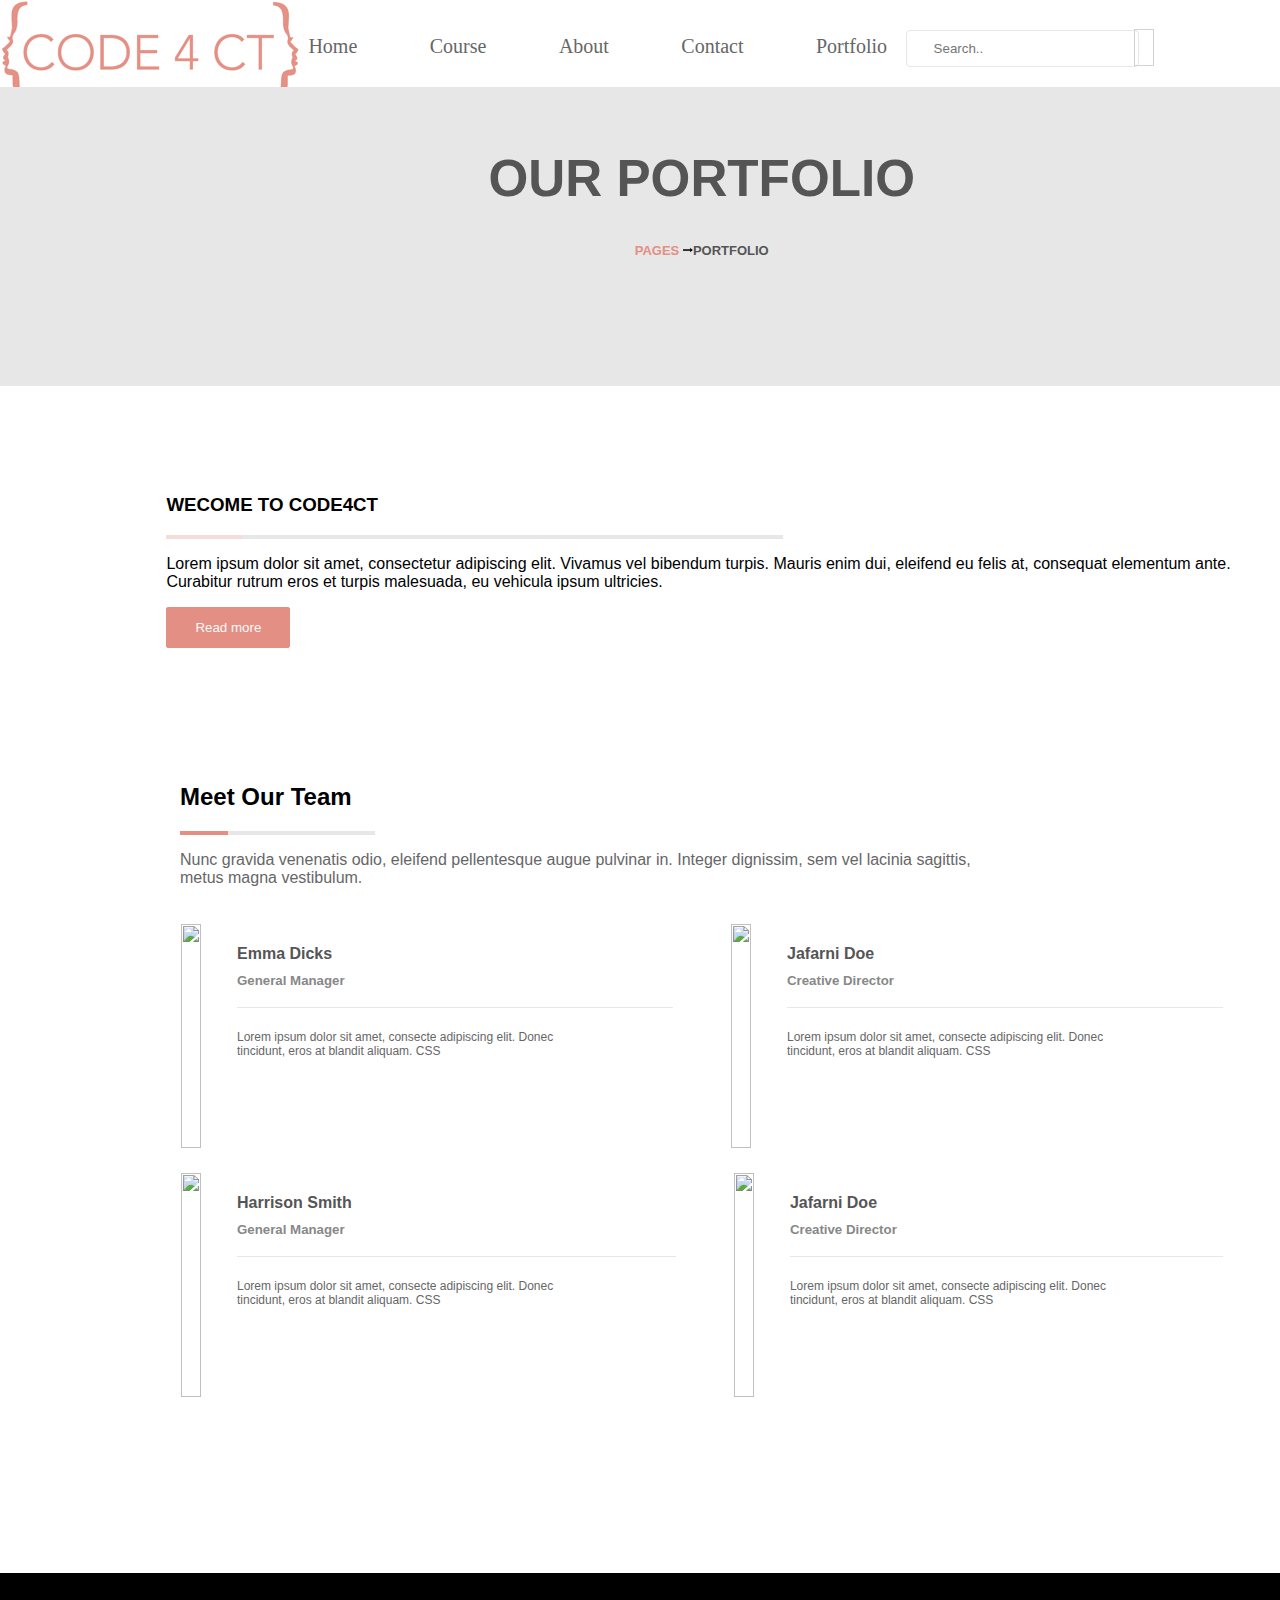
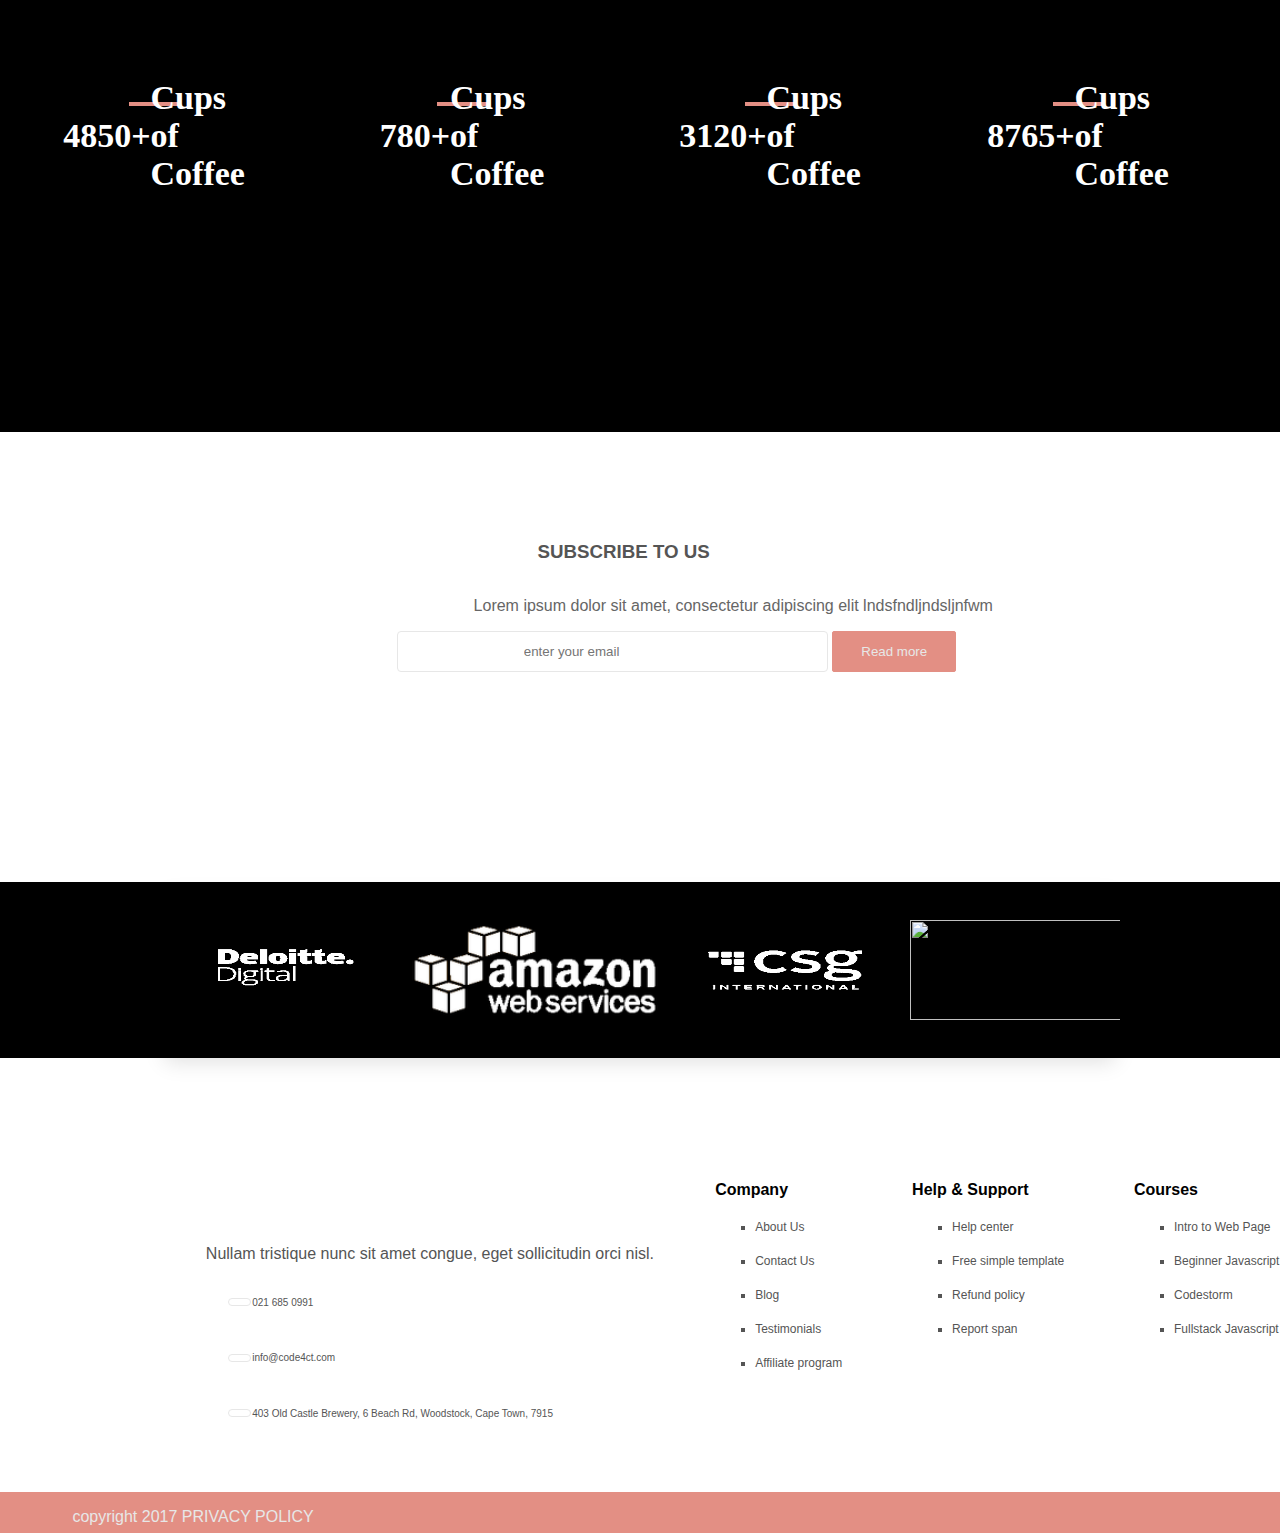
==== about.html @ ddbee7e7 "made an about page" ====
<!DOCTYPE html>
<html>
<head>
    <meta charset="utf-8" />
    <meta http-equiv="X-UA-Compatible" content="IE=edge">
    <title>Page Title</title>
    <meta name="viewport" content="width=device-width, initial-scale=1">
    <link rel="stylesheet" type="text/css" media="screen" href="css/styles.css" />
    <script src="main.js"></script>
</head>
<body>
    <div class="navmenu">
        <nav>
            <img src="img/logo.jpg" alt="">
            <ul>
                <li><a class="active" href=""><span>Home</span></a></li>
                <li><a href="">Course</a></li>
                <li><a href="">About</a></li>
                <li><a href="C:\Users\lifechoices\Desktop\code4ct\contact.html">Contact</a></li>
                <li><a href="">Portfolio</a></li>
                <div class="search-container">
                    <form action="">
                        <input type="text" class="input-1" name="search" placeholder="Search..">
                        <i class="fa fa-search"></i>
                    </form>
                </div>
            </ul>
        </nav>
    </div>
    <div class="section_1">
        <div class="banner-text1">
            <h1>OUR PORTFOLIO</h1>
            <p><span>PAGES</span> <img src="img/arrow.png" alt="">PORTFOLIO</p>
        </div>
        <div class="header-text2"></div>
    </div>
    <div class="container10">
        <div class="con10">
    <div class="text">
        <h3>WECOME TO CODE4CT</h3>
        <div class="border-line">
                <div class="border"></div>
                <div class="border2"></div>
            </div>
            <p>Lorem ipsum dolor sit amet, consectetur adipiscing elit. Vivamus vel bibendum turpis. Mauris enim dui, eleifend eu felis at, consequat elementum ante. Curabitur rutrum eros et turpis malesuada, eu vehicula ipsum ultricies.</p>
            <button class="button-3"><span>Read more</span></button>
    </div>
    <div><img src="img/home.jpg" alt=""></div>
</div>
    </div>
    <div class="container5">
            <h2>Meet Our Team</h2>
            <div class="border">
                <div class="border-line1"></div>
                <div class="border-line2"></div>
            </div>
            <p>Nunc gravida venenatis odio, eleifend pellentesque augue pulvinar in. Integer dignissim, sem vel lacinia
                sagittis, metus magna vestibulum. </p>
            <div class="subsection">
                <div class="section1"><img src="img/tegan.jpg" alt=""></div>
                <div class="section2">
                    <h4>Emma Dicks</h4>
                    <h5>General Manager</h5>
                        <p>Lorem ipsum dolor sit amet, consecte adipiscing elit. Donec tincidunt, eros at blandit aliquam.
                            CSS</p>
                        <i class="fab fa-facebook-f"></i>
                        <i class="fab fa-twitter"></i>
                        <i class="fab fa-pinterest-p"></i>
                        <i class="fab fa-google-plus-g"></i>
                        <i class="fab fa-linkedin-in"></i>
                        <i class="fab fa-skype"></i>
                </div>
                <div class="section1"><img src="img/emma.jpg" alt=""></div>
                <div class="section2">
                    <h4>Jafarni Doe</h4>
                    <h5>Creative Director</h5>
                    <p>Lorem ipsum dolor sit amet, consecte adipiscing elit. Donec tincidunt, eros at blandit aliquam.
                        CSS</p>
                    <i class="fab fa-facebook-f"></i>
                    <i class="fab fa-twitter"></i>
                    <i class="fab fa-pinterest-p"></i>
                    <i class="fab fa-google-plus-g"></i>
                    <i class="fab fa-linkedin-in"></i>
                    <i class="fab fa-skype"></i>
                </div>
            </div>
            <div class="subsection">
                <div class="section1"><img src="img/tracy.jpg" alt=""></div>
                <div class="section2">
                    <h4>Harrison Smith</h4>
                    <h5>General Manager</h5>
                    <p>Lorem ipsum dolor sit amet, consecte adipiscing elit. Donec tincidunt, eros at blandit aliquam.
                        CSS</p>
                    <i class="fab fa-facebook-f"></i>
                    <i class="fab fa-twitter"></i>
                    <i class="fab fa-pinterest-p"></i>
                    <i class="fab fa-google-plus-g"></i>
                    <i class="fab fa-linkedin-in"></i>
                    <i class="fab fa-skype"></i>
                </div>
                <div class="section1"><img src="img/person4.jpg" alt=""></div>
                <div class="section2">
                    <h4>Jafarni Doe</h4>
                    <h5>Creative Director</h5>
                    <p>Lorem ipsum dolor sit amet, consecte adipiscing elit. Donec tincidunt, eros at blandit aliquam.
                        CSS</p>
                    <i class="fab fa-facebook-f"></i>
                    <i class="fab fa-twitter"></i>
                    <i class="fab fa-pinterest-p"></i>
                    <i class="fab fa-google-plus-g"></i>
                    <i class="fab fa-linkedin-in"></i>
                    <i class="fab fa-skype"></i>
                </div>
            </div>
        </div>
        <div class="container6">
                <div class="count">4850+<p>Cups of Coffee</p></div>+
                <div class="count">780+<p>Cups of Coffee</p></div> +
                <div class="count">3120+<p>Cups of Coffee</p></div> 
                <div class="count">8765+<p>Cups of Coffee</p></div>
                
                
                
                
        </div>
    
        <div class="container7">
            <div class="sub-container7">
                <div><i class="fas fa-paper-plane"></i></div>
                <div>
                    <h3>SUBSCRIBE TO US<h3>
                </div>
            </div>
            <p>Lorem ipsum dolor sit amet, consectetur adipiscing elit lndsfndljndsljnfwm  </p>
            <form action="">
                <input type="text" class="input-1" name="Your Name" placeholder="enter your email">
                <button class="button-3"><span>Read more</span></button>
            </form>
        </div>
        <div class="container8">
                <div class="slider">
                        <div class="slide-track">
                            <div class="slide">
                                <img src="img/digital.png" height="100" width="250" alt="" />
                            </div>
                            <div class="slide">
                                <img src="img/amazon.png" height="100" width="250" alt="" />
                            </div>
                            <div class="slide">
                                <img src="img/csg.png" height="100" width="250" alt="" />
                            </div>
                            <div class="slide">
                                <img src="img/DGMT.png" height="100" width="250" alt="" />
                            </div>
                            <div class="slide">
                                <img src="img/openbox.png" height="100" width="250" alt="" />
                            </div>
                            <div class="slide">
                                <img src="img/capitec.png" height="100" width="250" alt="" />
                            </div>
                            <div class="slide">
                                <img src="img/google.png" height="100" width="250" alt="" />
                            </div>
                            <div class="slide">
                                <img src="img/auto.png" height="100" width="250" alt="" />
                            </div>
                            <div class="slide">
                                <img src="img/circle.png" height="100" width="250" alt="" />
                            </div>
                            <div class="slide">
                                <img src="img/lwandle.png" height="100" width="250" alt="" />
                            </div>
                            <div class="slide">
                                <img src="img/tns.png" height="100" width="250" alt="" />
                            </div>
                            <div class="slide">
                                <img src="img/saratoga.png" height="100" width="250" alt="" />
                            </div>
                            <div class="slide">
                                <img src="img/takealot.png" height="100" width="250" alt="" />
                            </div>
                            <div class="slide">
                                <img src="img/transport.png" height="100" width="250" alt="" />
                            </div>
                            <div class="slide">
                                    <img src="img/Wetech.png" height="100" width="250" alt="" />
                                </div>
                        </div>
        </div>
       
            </div><div class="container9">
                <div class="bottom-body-text">
                    <p>Nullam tristique nunc sit amet congue, eget sollicitudin orci nisl.</p>
                    <div class="contact-box">
                        <img src="img/phone.png" alt="">
                        <p>021 685 0991</p>
                    </div>
                    <div class="contact-box">
                        <img src="img/email.png" alt="">
                        <p>info@code4ct.com</p>
                    </div>
                    <div class="contact-box">
                        <img src="img/pin.png" alt="">
                        <p>403 Old Castle Brewery, 6 Beach Rd, Woodstock, Cape Town, 7915</p>
                    </div>
                </div>
                <div class="bottom-body-text2">
                    <h4>Company</h4>
                    <ul style="list-style-type:square;font-size: 12px ;white-space: nowrap">
                        <li><a href="">About Us</a></li> 
                        <li><a href="">Contact Us</a></li> 
                        <li><a href="">Blog</a></li>
                        <li><a href="">Testimonials</a></li>
                        <li><a href="">Affiliate program</a></li>
                    </ul>
                </div>
                <div class="bottom-body-text3">
                    <h4>Help & Support</h4>
                    <ul style="list-style-type:square;font-size: 12px ;white-space: nowrap">
                        <li><a href="">Help center</a></li>
                        <li><a href="">Free simple template</a></li>
                        <li><a href="">Refund policy</a></li>
                        <li><a href="">Report span</a></li>
                    </ul>
                </div>
                
                <div class="bottom-body-text4">
                    <h4>Courses</h4>
                    <ul style="list-style-type:square;font-size: 12px ;white-space: nowrap">
                        <li><a href="">Intro to Web Page</a></li>
                        <li><a href="">Beginner Javascript</a></li>
                        <li><a href="">Codestorm</a></li>
                        <li><a href="">Fullstack Javascript</a></li>
                    </ul>
                </div>
            </div>
            <footer>
                    <div class="footer-text">
                        <p>copyright 2017 PRIVACY POLICY</p>
                        
                    </div>
                    <div class="icons"> <i class="fab fa-facebook-f"></i>
                        <i class="fab fa-twitter"></i>
                        <i class="fab fa-pinterest-p"></i>
                        <i class="fab fa-google-plus-g"></i>
                        <i class="fab fa-linkedin-in"></i>
                        <i class="fab fa-skype"></i></div>
                </footer>
</body>
</html>
---- css/styles.css ----
/*========================= Global Imports ====================*/
body {
  font-family: 'Poppins', sans-serif; }

body {
  margin: 0; }

.section_1 p {
  font-size: 0.8125rem; }

* {
  scroll-behavior: smooth; }

nav {
  overflow: hidden;
  background-color: white;
  position: fixed;
  top: 0;
  left: 0;
  width: 100%;
  z-index: 99999; }
  nav ul {
    text-align: center;
    list-style-type: none;
    list-style-type: none;
    margin: 0;
    padding: 20px;
    margin-left: 10%;
    margin-top: -8%; }
    nav ul li {
      display: inline;
      font-family: "poppins", sans-serif;
      font-size: 1.25rem; }
      nav ul li a {
        color: #666666;
        text-decoration: none;
        margin-left: 40px;
        padding: 14px;
        font-family: poppins; }
        nav ul li a nav ul li a:hover {
          color: red; }

.search-container {
  display: inline-block; }

.topnav {
  overflow: hidden; }

.topnav a {
  float: left;
  display: block;
  color: black;
  text-align: center;
  padding: 14px 16px;
  text-decoration: none;
  font-size: 1.0625rem; }

form {
  margin-top: 10px; }
  form .input-1 {
    border-radius: 4px;
    border: 1px #e7e7e7 solid;
    padding: 10px 27px; }

.topnav a:hover {
  background-color: #ddd;
  color: black; }

.topnav a.active {
  background-color: #2196f3;
  color: white; }

.topnav .search-container {
  float: left; }

.fa {
  color: #e38f84;
  padding: 9px;
  background: transparent;
  border: 1px solid lightgrey;
  margin-left: -5px; }

.topnav input[type="text"] {
  padding: 6px;
  margin-top: 8px;
  font-size: 1.0625rem;
  border: none; }

.topnav .search-container button {
  float: right;
  padding: 20px 10px;
  margin-top: 8px;
  margin-right: 16px;
  background: #ddd;
  font-size: 1.0625rem;
  border: none;
  cursor: pointer; }

.topnav .search-container button:hover {
  background: #ccc; }

body,
html {
  height: 100%;
  margin: 0;
  font-family: Arial, Helvetica, sans-serif; }

.container1 {
  background-image: linear-gradient(rgba(0, 0, 0, 0.5), rgba(0, 0, 0, 0.5)), url("../img/home.jpg");
  height: 100%;
  background-position: center;
  background-repeat: no-repeat;
  background-size: cover; }
  .container1 .container1-text {
    text-align: center;
    position: absolute;
    font-size: 1.5625rem;
    top: 50%;
    left: 50%;
    transform: translate(-50%, -50%);
    color: #f9f9f9; }
  .container1 span {
    font-size: 0.9375rem; }

.container2 {
  height: 50%;
  margin: 80px;
  margin-left: 180px; }
  .container2 p {
    font-size: 0.875rem; }
  .container2 .first-image img {
    width: 45%;
    padding: 5px;
    height: 55%;
    grid-gap: 300px; }
  .container2 .border {
    width: 7%;
    color: #e38f84;
    border-top: 3px solid;
    opacity: 30%; }
  .container2 .border2 {
    display: grid;
    width: 30%;
    color: #e7e7e7;
    border-top: 3px solid; }
  .container2 .border-line {
    display: flex; }

.container3 {
  background-color: black;
  display: grid;
  grid-gap: 0;
  color: #f9f9f9;
  grid-template-columns: auto auto auto auto;
  padding: 50px; }
  .container3 img {
    width: 50px;
    margin: 0 auto;
    display: block;
    margin-top: 10%; }
  .container3 p {
    color: #e7e7e7; }
  .container3 h4 {
    text-align: center; }
  .container3 .con3 {
    margin-bottom: 50px; }

.container4 {
  padding-top: 4%;
  margin-left: 180px; }
  .container4 h2 {
    color: #555555;
    white-space: nowrap;
    width: 5%; }
  .container4 .border {
    width: 4%;
    color: #e38f84;
    border-top: 3px solid;
    opacity: 30%; }
  .container4 .border2 {
    display: grid;
    width: 13%;
    color: #e7e7e7;
    border-top: 3px solid; }
  .container4 .border-line {
    display: flex; }

.sub-container4 {
  margin-left: 120px; }
  .sub-container4 .first-image img {
    margin-left: 3px;
    width: 49%;
    margin-right: 1px;
    padding: 0;
    height: 74%; }
  .sub-container4 .second-image img {
    width: 75%;
    padding: 5px;
    height: 97%; }

.container5 {
  padding-top: 9%;
  background-color: white;
  height: 63%;
  margin-left: 180px; }
  .container5 .border-line1 {
    width: 4%;
    border: 2px solid #e38f84; }
  .container5 .border-line2 {
    width: 13%;
    border: 2px solid #e7e7e7; }
  .container5 p {
    margin-right: 25%;
    color: #666666; }
  .container5 .subsection {
    padding-top: 21px; }
    .container5 .subsection img {
      width: 98%;
      height: 224px;
      margin-left: 1px; }
    .container5 .subsection .section2 {
      margin-right: 14px;
      margin-left: 36px; }
      .container5 .subsection .section2 h4 {
        color: #555555; }
      .container5 .subsection .section2 h5 {
        color: #888888;
        margin-top: -12px;
        padding-bottom: 4%;
        border-bottom: 1px solid #e7e7e7;
        width: 91%; }
      .container5 .subsection .section2 p {
        font-size: 0.75rem; }
      .container5 .subsection .section2 .fab {
        color: #888888;
        padding: 5px;
        margin-top: 18px; }

.container6 {
  background-color: black;
  height: 51%;
  width: 100%;
  margin-top: 19%; }
  .container6 h2 {
    color: white; }
  .container6 .count {
    width: 50px;
    height: 60px;
    display: flex;
    justify-content: center;
    align-items: center;
    color: white;
    font-weight: bold;
    font-size: 34px;
    font-family: verdana;
    float: left;
    border-top: 4px solid #e38f84;
    margin: 129px; }

.container7 {
  background-color: white;
  height: 50%; }
  .container7 .fas {
    color: #e38f84;
    font-size: 150%;
    padding-right: 32%;
    padding-top: 17px; }
    .container7 .fas .sub-container7 {
      padding: 1px; }
  .container7 h3 {
    color: #555555; }
  .container7 p {
    padding-left: 37%;
    color: #666666; }
  .container7 form .input-1 {
    border-radius: 4px;
    border: 1px #e7e7e7 solid;
    padding: 12px 126px;
    margin-left: 31%;
    text-align: left; }

.container8 {
  background-color: black;
  height: 176px; }
  .container8 body {
    align-items: center;
    background: #E3E3E3;
    display: flex;
    height: 100vh;
    justify-content: center; }
@keyframes scroll {
  0% {
    transform: translateX(0); }
  100% {
    transform: translateX(calc(-250px * 7)); } }
  .container8 .slider {
    background: rgba(0, 0, 0, 0.7);
    box-shadow: 0 10px 20px -5px rgba(0, 0, 0, 0.125);
    height: 175px;
    margin: auto;
    overflow: hidden;
    position: relative;
    width: 960px; }
    .container8 .slider .slide-track {
      animation: scroll 20s linear infinite;
      display: flex;
      width: calc(250px * 14);
      margin-top: 38px; }
    .container8 .slider .slide {
      height: 100px;
      width: 250px; }

.container9 {
  padding: 40px;
  background-color: white; }
  .container9 .bottom-body-text {
    margin-top: 15%;
    margin-left: 19%;
    margin-right: 7%;
    white-space: nowrap;
    color: #555555; }
  .container9 .bottom-body-text2 {
    margin-top: 7%; }
    .container9 .bottom-body-text2 a {
      color: #555555;
      text-decoration: none; }
    .container9 .bottom-body-text2 a:hover {
      color: #e38f84; }
  .container9 img {
    width: 15px;
    border: #e7e7e7 solid 1px;
    border-radius: 4px;
    padding: 3px;
    display: inline-flex; }
  .container9 .contact-box {
    display: flex;
    align-items: center;
    margin: 5%; }
    .container9 .contact-box p {
      font-size: 10px;
      padding: 1px; }
  .container9 li {
    padding-bottom: 20px;
    color: #555555; }
  .container9 span li {
    color: #e38f84; }
  .container9 .bottom-body-text3 {
    margin-top: 7%;
    margin-left: 8%; }
    .container9 .bottom-body-text3 a {
      color: #555555;
      text-decoration: none; }
    .container9 .bottom-body-text3 a:hover {
      color: #e38f84; }
  .container9 .bottom-body-text4 {
    margin-top: 7%;
    margin-left: 8%; }
    .container9 .bottom-body-text4 a {
      color: #555555;
      text-decoration: none; }
    .container9 .bottom-body-text4 a:hover {
      color: #e38f84; }

.search-container {
  display: inline-block; }

.topnav {
  overflow: hidden; }

.topnav a {
  float: left;
  display: block;
  color: black;
  text-align: center;
  padding: 14px 16px;
  text-decoration: none;
  font-size: 1.0625rem; }

form {
  margin-top: 10px; }
  form .input-1 {
    border-radius: 4px;
    border: 1px #e7e7e7 solid;
    padding: 10px 27px; }

.topnav a:hover {
  background-color: #ddd;
  color: black; }

.topnav a.active {
  background-color: #2196f3;
  color: white; }

.topnav .search-container {
  float: left; }

.fa {
  color: #e38f84;
  padding: 9px;
  background: transparent;
  border: 1px solid lightgrey;
  margin-left: -5px; }

.topnav input[type="text"] {
  padding: 6px;
  margin-top: 8px;
  font-size: 1.0625rem;
  border: none; }

.topnav .search-container button {
  float: right;
  padding: 20px 10px;
  margin-top: 8px;
  margin-right: 16px;
  background: #ddd;
  font-size: 1.0625rem;
  border: none;
  cursor: pointer; }

.topnav .search-container button:hover {
  background: #ccc; }

.section_1 {
  padding: 9%;
  background-color: #e7e7e7; }
  .section_1 .header-text1 {
    font-size: 1.25rem;
    text-align: center;
    float: right;
    padding-left: 290px;
    color: #555555; }
  .section_1 img {
    width: 10px; }
  .section_1 span {
    color: #e38f84; }

.section_2 {
  padding: 10%;
  background-color: white; }
  .section_2 img {
    width: 15px;
    border: #e7e7e7 solid 1px;
    border-radius: 4px;
    padding: 3px;
    display: inline-flex; }
  .section_2 .border {
    width: 7%;
    color: #e38f84;
    border-top: 3px solid;
    opacity: 30%; }
  .section_2 .border2 {
    width: 30%;
    color: #e38f84;
    border-top: 3px solid;
    opacity: 30%; }
  .section_2 form {
    margin-top: 10px; }
    .section_2 form .input-1 {
      border-radius: 4px;
      border: 1px #e7e7e7 solid;
      padding: 12px 29px; }
  .section_2 .contact-box {
    display: flex;
    align-items: center; }
    .section_2 .contact-box p {
      padding: 1px; }

.input-2 {
  border-radius: 4px;
  border: 1px #e7e7e7 solid;
  width: 643px;
  height: 200px;
  padding: 10px; }

input.placeholder {
  float: left;
  text-align: left;
  justify-content: left; }

.button-1 {
  margin-top: 30px;
  outline: 0;
  display: inline-block;
  padding: 10px 28px;
  color: white;
  border: 1px solid #e38f84;
  border-radius: 2px;
  background-color: #e38f84;
  text-align: center;
  cursor: pointer; }

.body-text2 {
  display: inline-block;
  margin-left: 80px; }

p {
  vertical-align: middle; }

.section_3 .mapouter {
  text-align: right;
  height: 400px;
  width: 1300px;
  filter: grayscale(100%); }
.section_3 .gmap_canvas {
  overflow: hidden;
  background: none;
  height: 500px;
  width: 1080px; }

.section_4 {
  padding: 40px;
  background-color: white; }
  .section_4 .bottom-body-text {
    margin-top: 15%;
    margin-left: 19%;
    margin-right: 7%;
    white-space: nowrap;
    color: #555555; }
  .section_4 .bottom-body-text2 {
    margin-top: 7%; }
  .section_4 img {
    width: 15px;
    border: #e7e7e7 solid 1px;
    border-radius: 4px;
    padding: 3px;
    display: inline-flex; }
  .section_4 .contact-box {
    display: flex;
    align-items: center;
    margin: 5%; }
    .section_4 .contact-box p {
      font-size: 10px;
      padding: 1px; }
  .section_4 li {
    padding-bottom: 20px;
    color: #555555; }
  .section_4 span li {
    color: #e38f84; }
  .section_4 .bottom-body-text3 {
    margin-top: 7%;
    margin-left: 8%; }
  .section_4 .bottom-body-text4 {
    margin-top: 7%;
    margin-left: 8%; }

footer {
  background-color: #e38f84;
  height: 41px;
  width: 100%; }
  footer p {
    color: #e7e7e7;
    margin-left: 30%;
    white-space: nowrap; }
  footer .icons {
    margin-left: 71%;
    margin-top: 1.4%; }
  footer .fab {
    color: white;
    padding: 3px; }

.scrolltop {
  width: 100%;
  margin: 0 auto;
  position: fixed;
  bottom: 20px;
  right: 10px; }
  .scrolltop .scroll {
    position: absolute;
    right: 20px;
    bottom: 20px;
    background: #b2b2b2;
    background: rgba(178, 178, 178, 0.7);
    padding: 20px;
    text-align: center;
    margin: 0 0 0 0;
    cursor: pointer;
    transition: 0.5s;
    -moz-transition: 0.5s;
    -webkit-transition: 0.5s;
    -o-transition: 0.5s; }
  .scrolltop .scroll:hover {
    background: #b2b2b2;
    transition: 0.5s;
    -moz-transition: 0.5s;
    -webkit-transition: 0.5s;
    -o-transition: 0.5s; }
  .scrolltop .scroll:hover .fa {
    padding-top: -10px; }
  .scrolltop .scroll .fa {
    font-size: 1.875rem;
    margin-top: -5px;
    margin-left: 1px;
    transition: 0.5s;
    -moz-transition: 0.5s;
    -webkit-transition: 0.5s;
    -o-transition: 0.5s; }

.section_1 {
  padding: 9%;
  background-color: #e7e7e7; }
  .section_1 .banner-text1 {
    font-size: 1.6rem;
    text-align: center;
    float: right;
    padding-left: 290px;
    color: #555555;
    font-weight: 600; }

.container {
  background-color: white;
  width: 50%; }
  .container .banner-text2 h1 {
    font-size: 1.4rem;
    text-align: center;
    margin-top: 73px; }
  .container p {
    margin-top: 5%; }

.borderline_1 {
  display: grid;
  width: 20%;
  color: #e7e7e7;
  border-top: 3px solid; }

.borderline_2 {
  width: 7%;
  color: #e38f84;
  border-top: 3px solid;
  opacity: 30%; }

.row .no-gutters {
  margin-right: 0;
  margin-left: 0; }
  .row .no-gutters .col [class*="col-"] {
    padding-right: 0;
    padding-left: 0; }

.gal img {
  width: 100%;
  padding: 7px 0; }

.gal img:hover {
  transform: scale(1.2); }

.con10 {
  margin-top: 7%;
  margin-left: 13%; }
  .con10 .text {
    margin-right: 31px; }
  .con10 img {
    width: 67%; }
  .con10 .border {
    width: 7%;
    color: #e38f84;
    border-top: 4px solid;
    opacity: 30%; }
  .con10 .border2 {
    display: grid;
    width: 50%;
    color: #e7e7e7;
    border-top: 4px solid; }

.container2 {
  display: grid;
  grid-template-columns: auto auto; }
  .container2 .first-text {
    display: inline-block;
    grid-template-columns: auto auto; }

.sub-container4 {
  display: grid; }

.sub-content {
  display: grid;
  grid-template-columns: auto auto;
  grid-gap: 0px;
  margin-left: 58px; }

.border {
  display: flex; }

.container5 .subsection {
  display: inline-grid;
  grid-template-columns: auto auto auto auto; }

.container6 .counter-section {
  display: inline-grid;
  grid-template-columns: auto auto auto auto; }

.container7 .sub-container7 {
  display: flex;
  grid-template-columns: auto auto;
  padding-left: 42%;
  padding-top: 7%; }

.container9 {
  display: inline-flex;
  grid-template-columns: auto auto auto auto;
  grid-column-start: 1;
  grid-column-end: 2; }

footer {
  display: flex;
  grid-template-columns: auto auto; }

.section_1 {
  display: grid;
  grid-template-columns: auto auto; }

.section_2 {
  display: inline-flex;
  grid-template-columns: auto auto;
  grid-column-start: 1;
  grid-column-end: 2; }

.section_4 {
  display: inline-flex;
  grid-template-columns: auto auto auto auto;
  grid-column-start: 1;
  grid-column-end: 2; }

.border_2 {
  display: flex;
  margin-left: 35%;
  margin-top: 2%; }

.gal {
  padding-right: 0;
  padding-left: 0;
  margin-right: 0;
  margin-left: 0;
  -webkit-column-count: 3;
  /* Chrome, Safari, Opera */
  -moz-column-count: 3;
  /* Firefox */
  column-count: 3; }

.container10 {
  display: grid; }
  .container10 .con10 {
    display: inline-grid;
    grid-template-columns: auto auto; }
    .container10 .con10 .border-line {
      display: flex; }

.container1 .container1-text .button-1 {
  outline: 0;
  display: inline-block;
  padding: 12px 28px;
  color: #f9f9f9;
  border: 1px solid #e38f84;
  border-radius: 2px;
  background-color: #e38f84;
  text-align: center;
  transition: all 0.5s;
  cursor: pointer; }
.container1 .button-1 span {
  cursor: pointer;
  display: inline-block;
  position: relative;
  transition: 0.5s;
  color: white; }
.container1 .button-1 :hover:after {
  content: "\00bb";
  position: absolute;
  opacity: 1;
  top: 0;
  right: -20px;
  transition: 0.5s;
  color: white; }
.container1 .button-1:hover span {
  padding-right: 25px;
  color: #f9f9f9; }
.container1 .container1-text .button-2 {
  outline: 0;
  display: inline-block;
  padding: 12px 28px;
  color: #f9f9f9;
  border: 1px solid #f9f9f9;
  border-radius: 2px;
  background-color: transparent;
  text-align: center;
  cursor: pointer; }
.container1 .button-2 span {
  cursor: pointer;
  display: inline-block;
  position: relative;
  transition: 0.5s;
  color: #f9f9f9; }
.container1 .button-2 :hover:after {
  content: "\00bb";
  position: absolute;
  opacity: 1;
  top: 0;
  right: -20px;
  transition: 0.5s;
  color: #f9f9f9; }
.container1 .button-2:hover span {
  padding-right: 25px;
  color: #f9f9f9; }

.container2 .button-3 {
  outline: 0;
  display: inline-block;
  padding: 12px 28px;
  color: #f9f9f9;
  border: 1px solid #e38f84;
  border-radius: 2px;
  background-color: #e38f84;
  text-align: center;
  transition: all 0.5s;
  cursor: pointer; }
.container2 .button-3 span {
  cursor: pointer;
  display: inline-block;
  position: relative;
  transition: 0.5s;
  color: #e7e7e7; }
.container2 .button-3 :hover:after {
  content: "\00bb";
  position: absolute;
  opacity: 1;
  top: 0;
  right: -20px;
  transition: 0.5s;
  color: white; }
.container2 .button-3:hover span {
  padding-right: 25px;
  color: #f9f9f9; }

#myBtn {
  display: none;
  position: fixed;
  bottom: 20px;
  right: 30px;
  z-index: 99;
  font-size: 3em;
  border: none;
  outline: none;
  background-color: transparent;
  color: #e38f84;
  cursor: pointer;
  padding: 15px;
  border-radius: 1px;
  border: 2px solid gray; }

#myBtn:hover {
  background-color: #555; }

.container7 .button-3 {
  outline: 0;
  display: inline-block;
  padding: 12px 28px;
  color: #f9f9f9;
  border: 1px solid #e38f84;
  border-radius: 2px;
  background-color: #e38f84;
  text-align: center;
  transition: all 0.5s;
  cursor: pointer; }
.container7 .button-3 span {
  cursor: pointer;
  display: inline-block;
  position: relative;
  transition: 0.5s;
  color: #e7e7e7; }
.container7 .button-3 :hover:after {
  content: "\00bb";
  position: absolute;
  opacity: 1;
  top: 0;
  right: -20px;
  transition: 0.5s;
  color: white; }
.container7 .button-3:hover span {
  padding-right: 25px;
  color: #f9f9f9; }

.con10 .button-3 {
  outline: 0;
  display: inline-block;
  padding: 12px 28px;
  color: #f9f9f9;
  border: 1px solid #e38f84;
  border-radius: 2px;
  background-color: #e38f84;
  text-align: center;
  transition: all 0.5s;
  cursor: pointer; }

@media (max-width: 500px) {
  .gal {
    -webkit-column-count: 1;
    /* Chrome, Safari, Opera */
    -moz-column-count: 1;
    /* Firefox */
    column-count: 1; } }

/*# sourceMappingURL=styles.css.map */
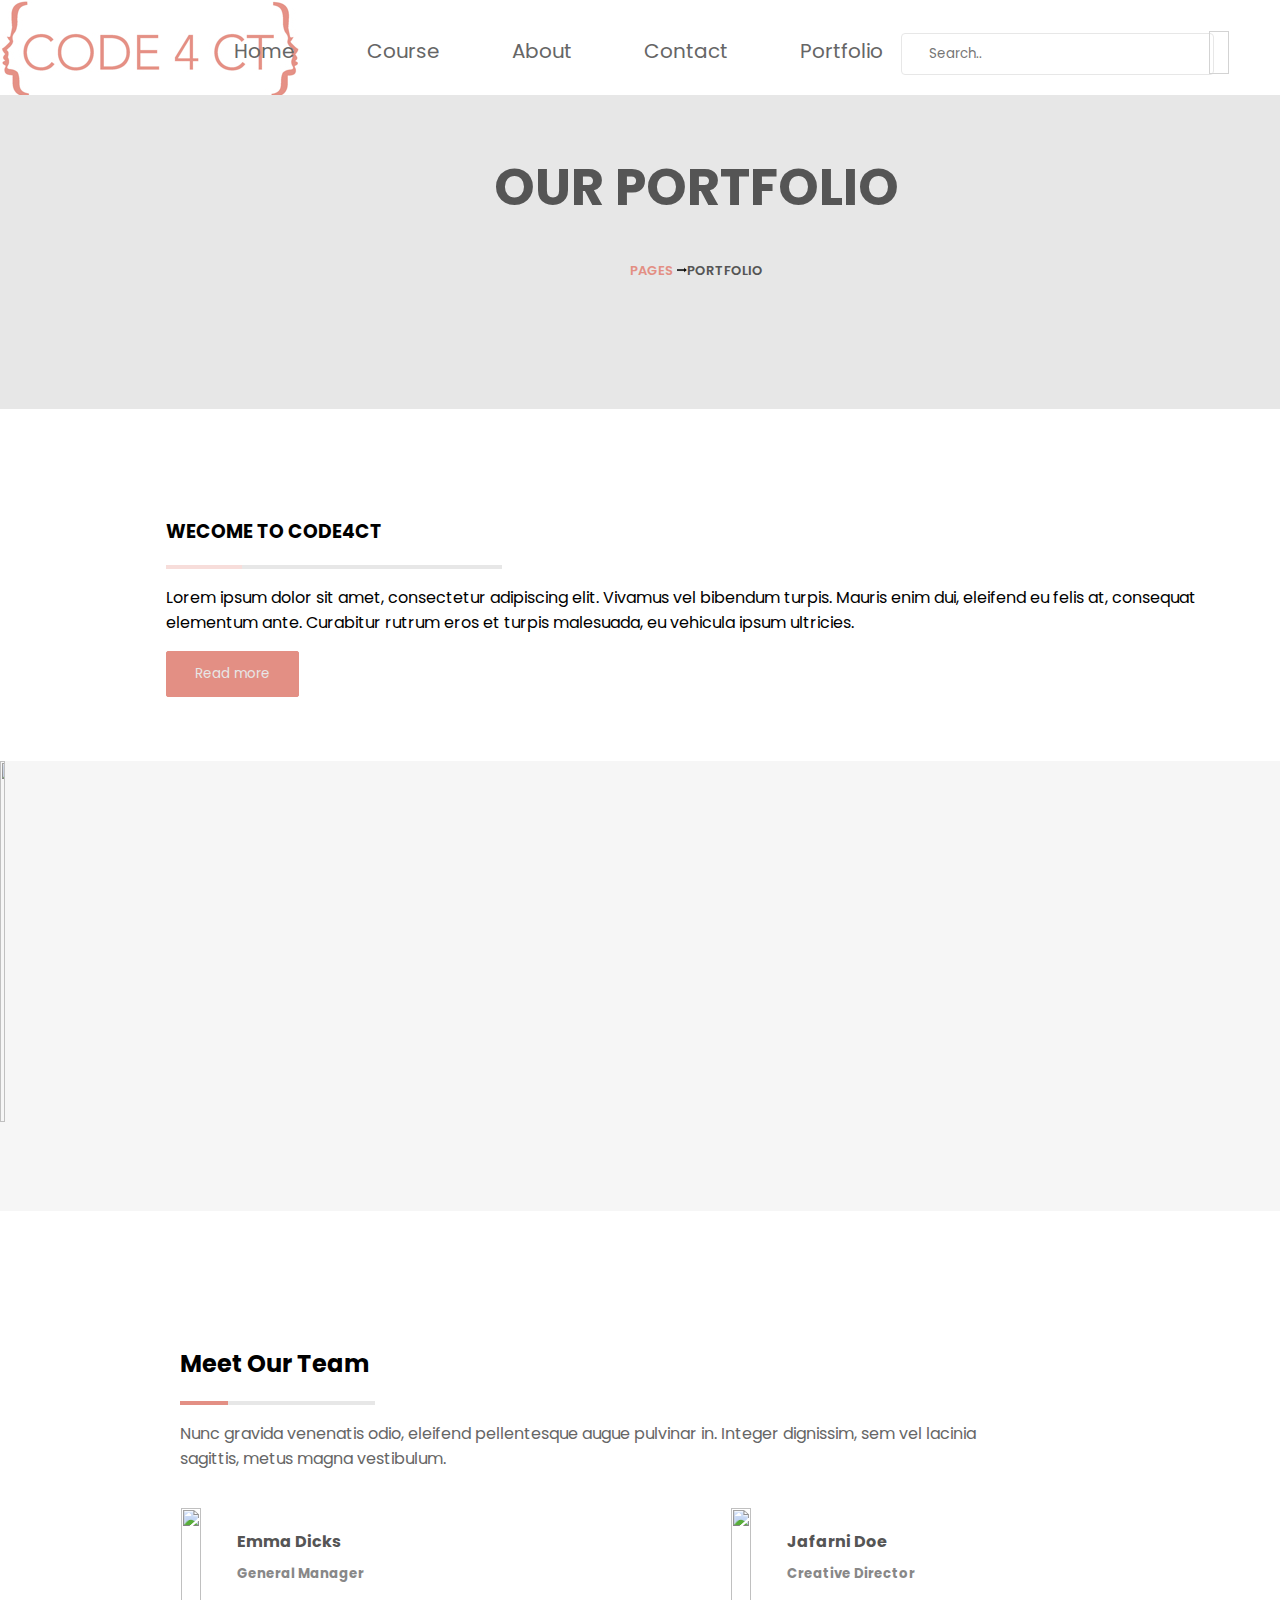
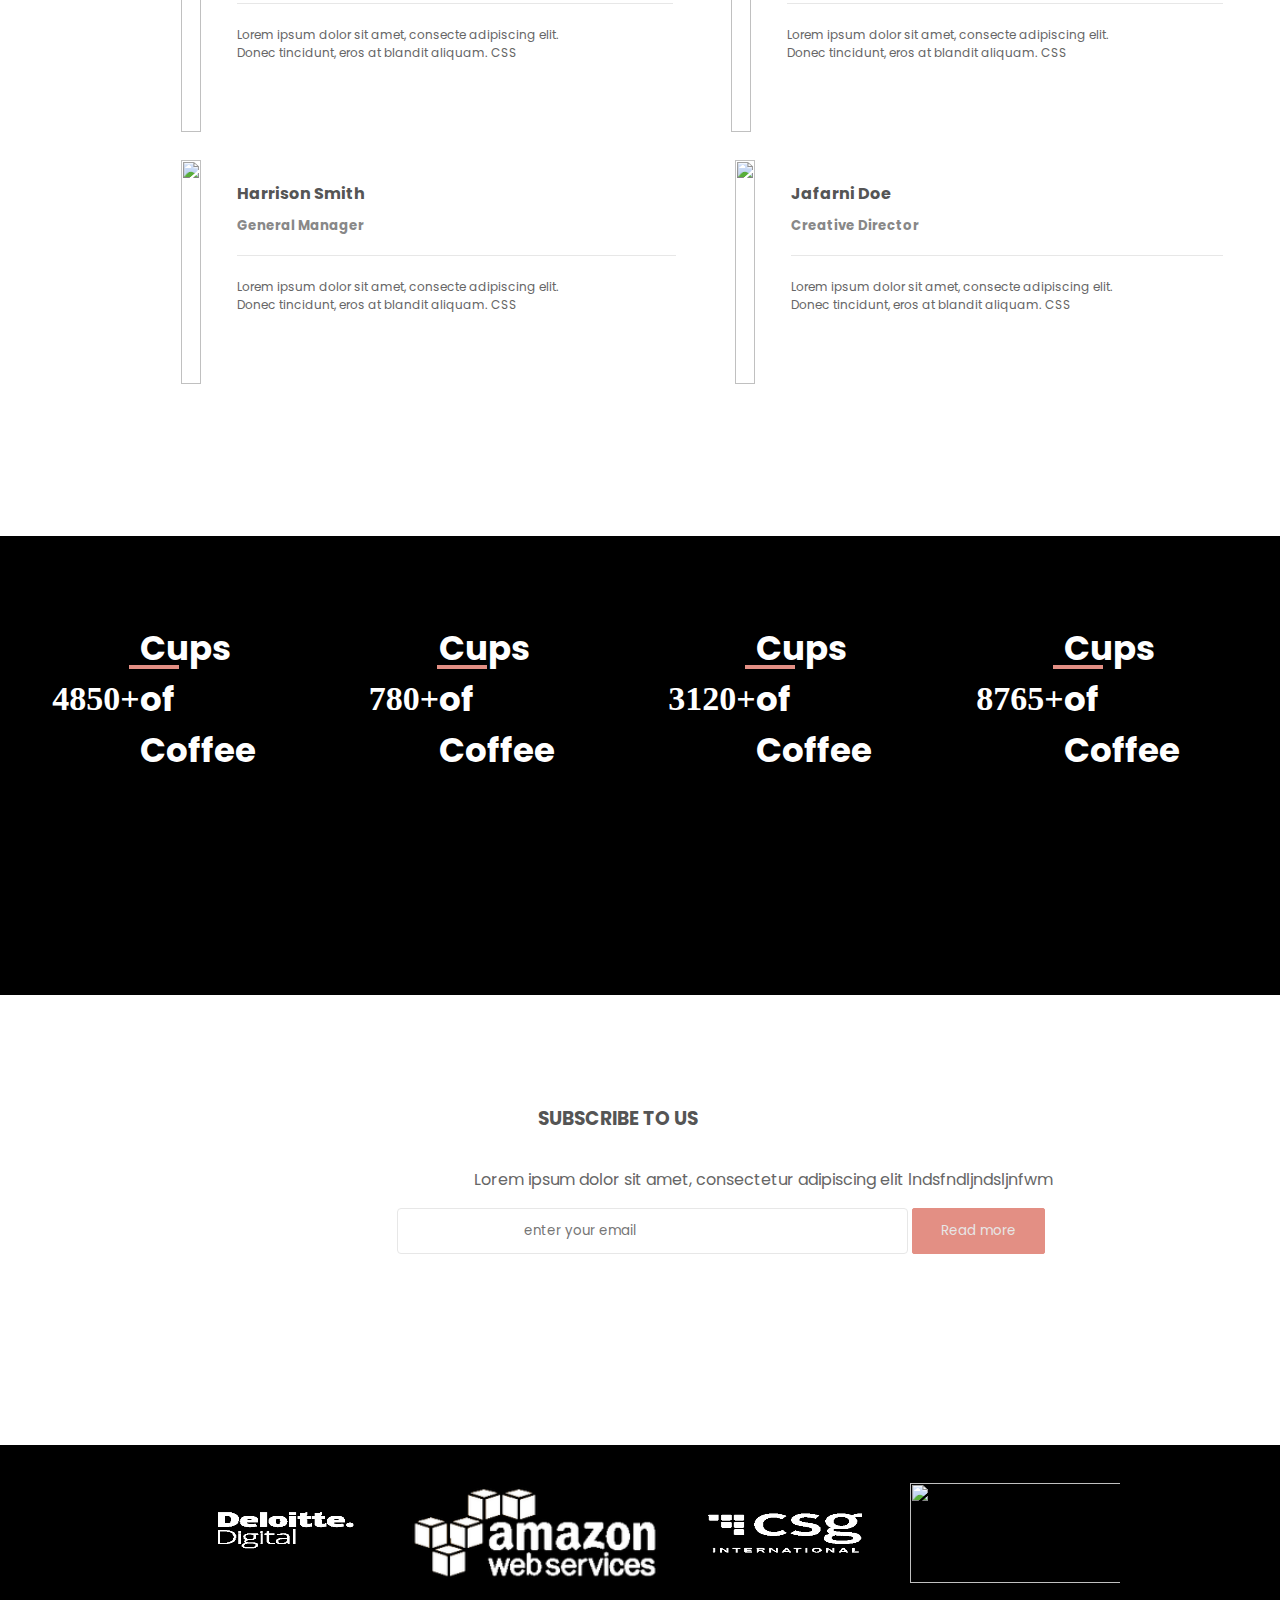
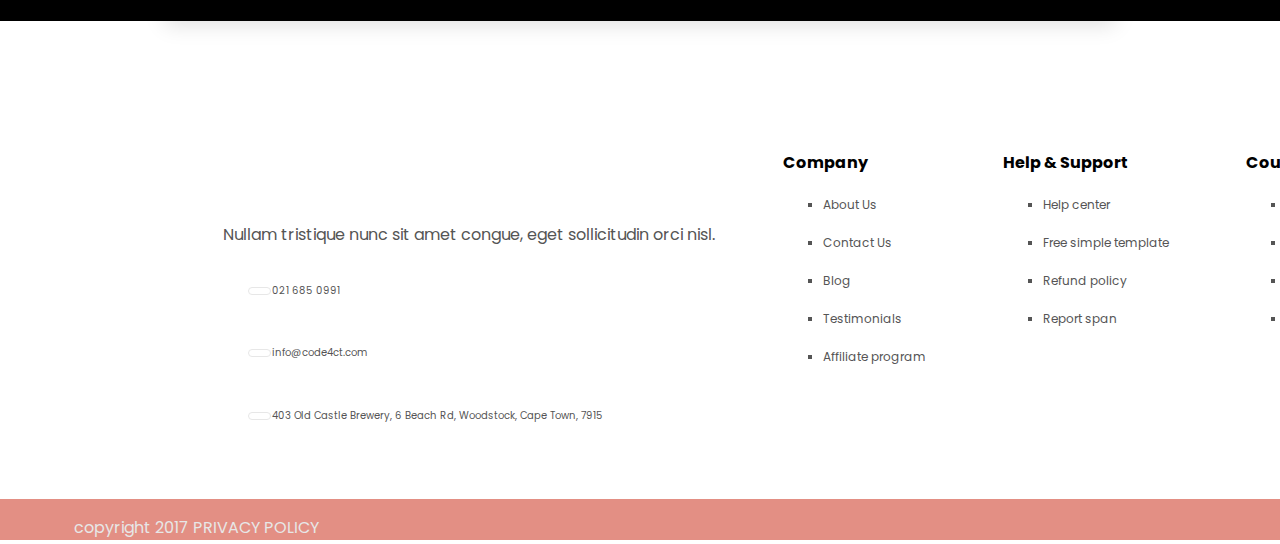
==== commit 6fb7e572: "added google fonts" ====
--- a/about.html
+++ b/about.html
@@ -4,6 +4,7 @@
     <meta charset="utf-8" />
     <meta http-equiv="X-UA-Compatible" content="IE=edge">
     <title>Page Title</title>
+    <link href="https://fonts.googleapis.com/css?family=Poppins" rel="stylesheet">
     <meta name="viewport" content="width=device-width, initial-scale=1">
     <link rel="stylesheet" type="text/css" media="screen" href="css/styles.css" />
     <script src="main.js"></script>
@@ -13,11 +14,11 @@
         <nav>
             <img src="img/logo.jpg" alt="">
             <ul>
-                <li><a class="active" href=""><span>Home</span></a></li>
-                <li><a href="">Course</a></li>
-                <li><a href="">About</a></li>
-                <li><a href="C:\Users\lifechoices\Desktop\code4ct\contact.html">Contact</a></li>
-                <li><a href="">Portfolio</a></li>
+                <li><a class="active" href="index.html"><span>Home</span></a></li>
+                <li><a href="course.html">Course</a></li>
+                <li><a href="about.html">About</a></li>
+                <li><a href="contact.html">Contact</a></li>
+                <li><a href="portfolio.html">Portfolio</a></li>
                 <div class="search-container">
                     <form action="">
                         <input type="text" class="input-1" name="search" placeholder="Search..">
@@ -47,6 +48,25 @@
     </div>
     <div><img src="img/home.jpg" alt=""></div>
 </div>
+    </div>
+    <div class="container11">
+        <div class="sub-con11">
+            <div><img src="img/home.jpg" alt=""></div>
+            <div class="sub-con11-text">
+                <h3>Who We Are</h3>
+                <div class="border-line">
+                        <div class="border"></div>
+                        <div class="border2"></div>
+                    </div>
+                  <p>Nunc faucibus diam ut ligula finibus hendrerit. Nam ipsum quam auctor semper sem in, faucibus ornare dolor. </p> 
+                  
+                <h4>Our Vision</h4>
+                <p>Lorem ipsum dolor sit amet consectetur adipiscing elit. Vivamus vel bibendum. Nunc faucibus diam ut ligula finibus hendrerit. Nam ipsum quam auctor semper sem in, faucibus ornare dolor.   </p>
+                <h4>Our value</h4>
+                <p>Lorem ipsum dolor sit amet consectetur adipiscing elit. Vivamus vel bibendum. Nunc faucibus diam ut ligula finibus hendrerit. Nam ipsum quam auctor semper sem in, faucibus ornare dolor.   </p>
+            </div>
+            
+        </div>
     </div>
     <div class="container5">
             <h2>Meet Our Team</h2>
--- a/css/styles.css
+++ b/css/styles.css
@@ -2,13 +2,15 @@
 body {
   font-family: 'Poppins', sans-serif; }
 
-body {
-  margin: 0; }
+body html {
+  margin: 0;
+  font-family: "Poppins"; }
 
 .section_1 p {
   font-size: 0.8125rem; }
 
 * {
+  font-family: Poppins;
   scroll-behavior: smooth; }
 
 nav {
@@ -103,7 +105,7 @@
 html {
   height: 100%;
   margin: 0;
-  font-family: Arial, Helvetica, sans-serif; }
+  font-family: Poppins; }
 
 .container1 {
   background-image: linear-gradient(rgba(0, 0, 0, 0.5), rgba(0, 0, 0, 0.5)), url("../img/home.jpg");
@@ -656,9 +658,29 @@
     opacity: 30%; }
   .con10 .border2 {
     display: grid;
-    width: 50%;
+    width: 24%;
     color: #e7e7e7;
     border-top: 4px solid; }
+
+.container11 .sub-con11 img {
+  width: 48%;
+  height: 361px; }
+.container11 .sub-con11 .sub-con11-text {
+  margin-left: -256%; }
+  .container11 .sub-con11 .sub-con11-text .border {
+    width: 7%;
+    color: #e38f84;
+    border-top: 4px solid;
+    opacity: 30%; }
+  .container11 .sub-con11 .sub-con11-text .border2 {
+    display: grid;
+    width: 24%;
+    color: #e7e7e7;
+    border-top: 4px solid; }
+  .container11 .sub-con11 .sub-con11-text h3 {
+    color: #555555; }
+  .container11 .sub-con11 .sub-con11-text h4 {
+    color: #e38f84; }
 
 .container2 {
   display: grid;
@@ -742,6 +764,17 @@
     grid-template-columns: auto auto; }
     .container10 .con10 .border-line {
       display: flex; }
+
+.container11 {
+  display: grid;
+  background-color: #f6f6f6;
+  height: 50%;
+  margin-top: 5%; }
+  .container11 .sub-con11 {
+    display: inline-grid;
+    grid-template-columns: auto auto; }
+  .container11 .border-line {
+    display: flex; }
 
 .container1 .container1-text .button-1 {
   outline: 0;
@@ -887,6 +920,23 @@
   text-align: center;
   transition: all 0.5s;
   cursor: pointer; }
+.con10 .button-3 span {
+  cursor: pointer;
+  display: inline-block;
+  position: relative;
+  transition: 0.5s;
+  color: #e7e7e7; }
+.con10 .button-3 :hover:after {
+  content: "\00bb";
+  position: absolute;
+  opacity: 1;
+  top: 0;
+  right: -20px;
+  transition: 0.5s;
+  color: white; }
+.con10 .button-3:hover span {
+  padding-right: 25px;
+  color: #f9f9f9; }
 
 @media (max-width: 500px) {
   .gal {
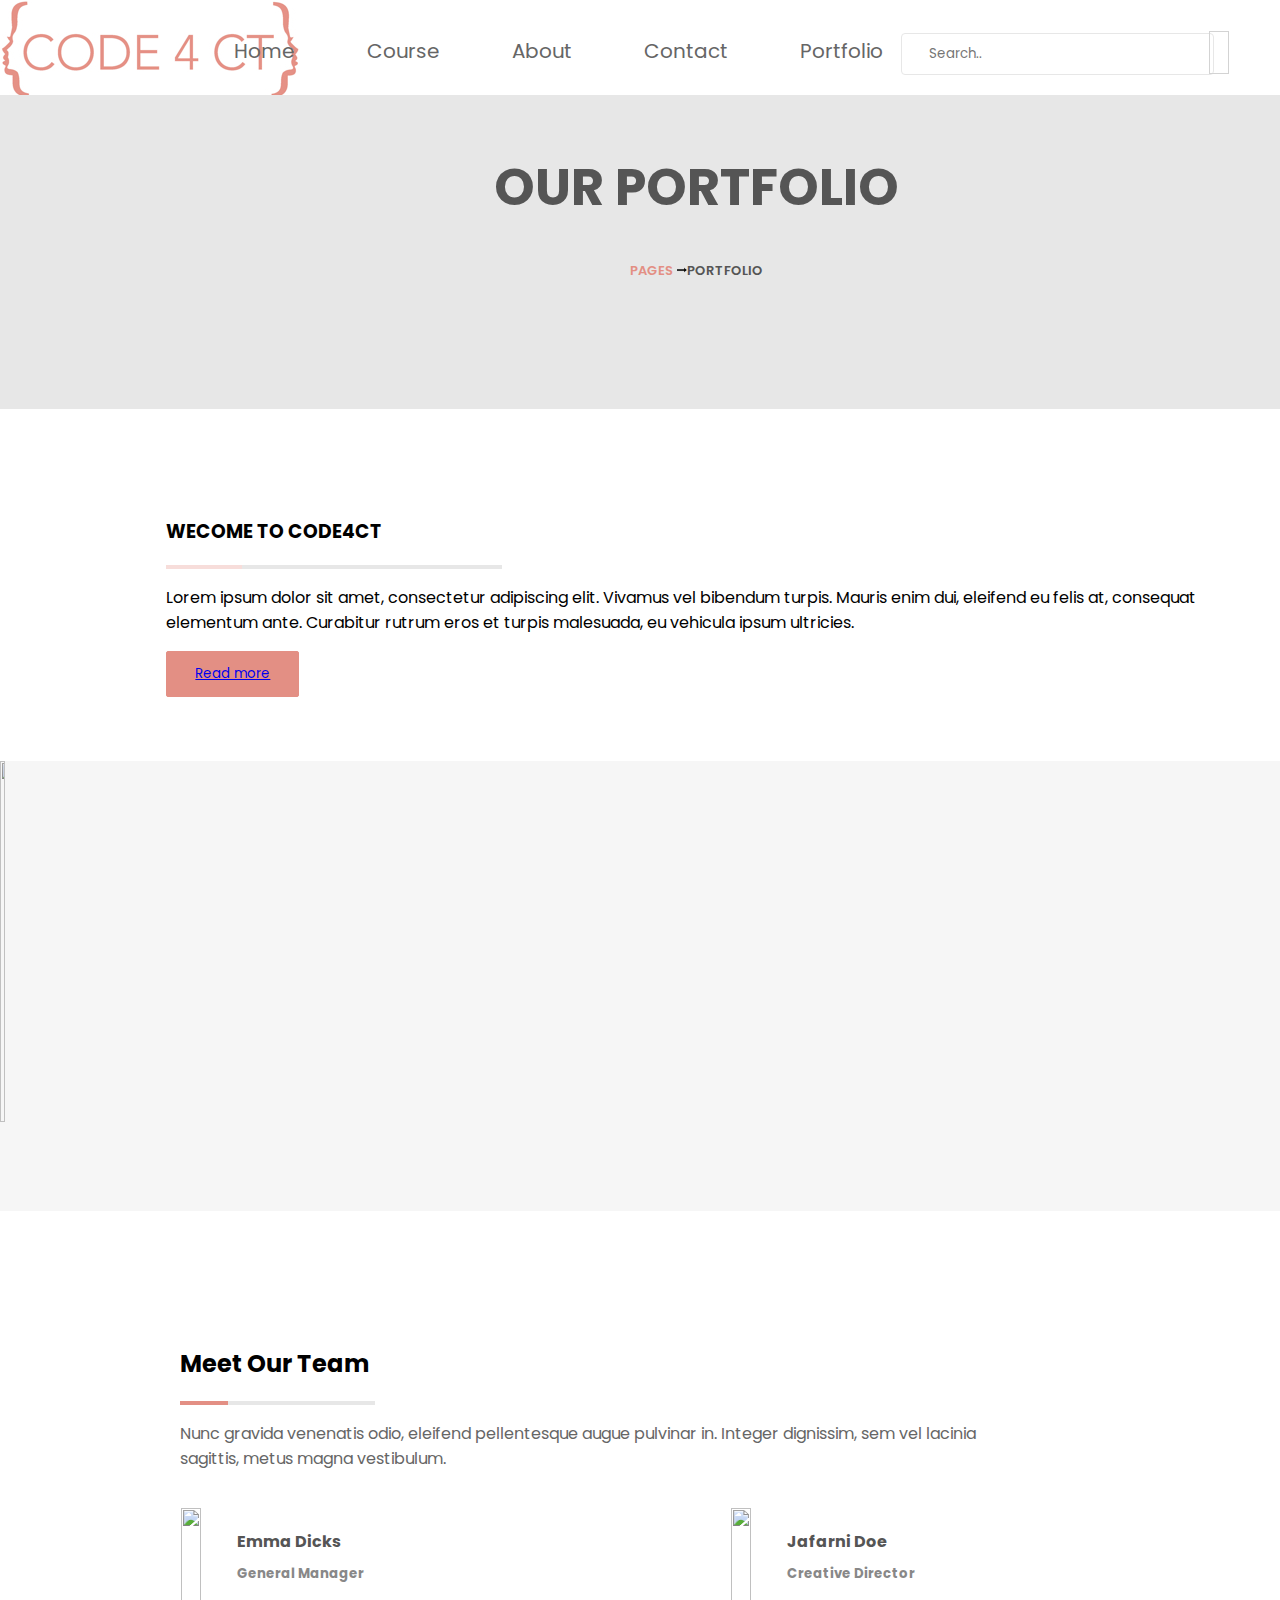
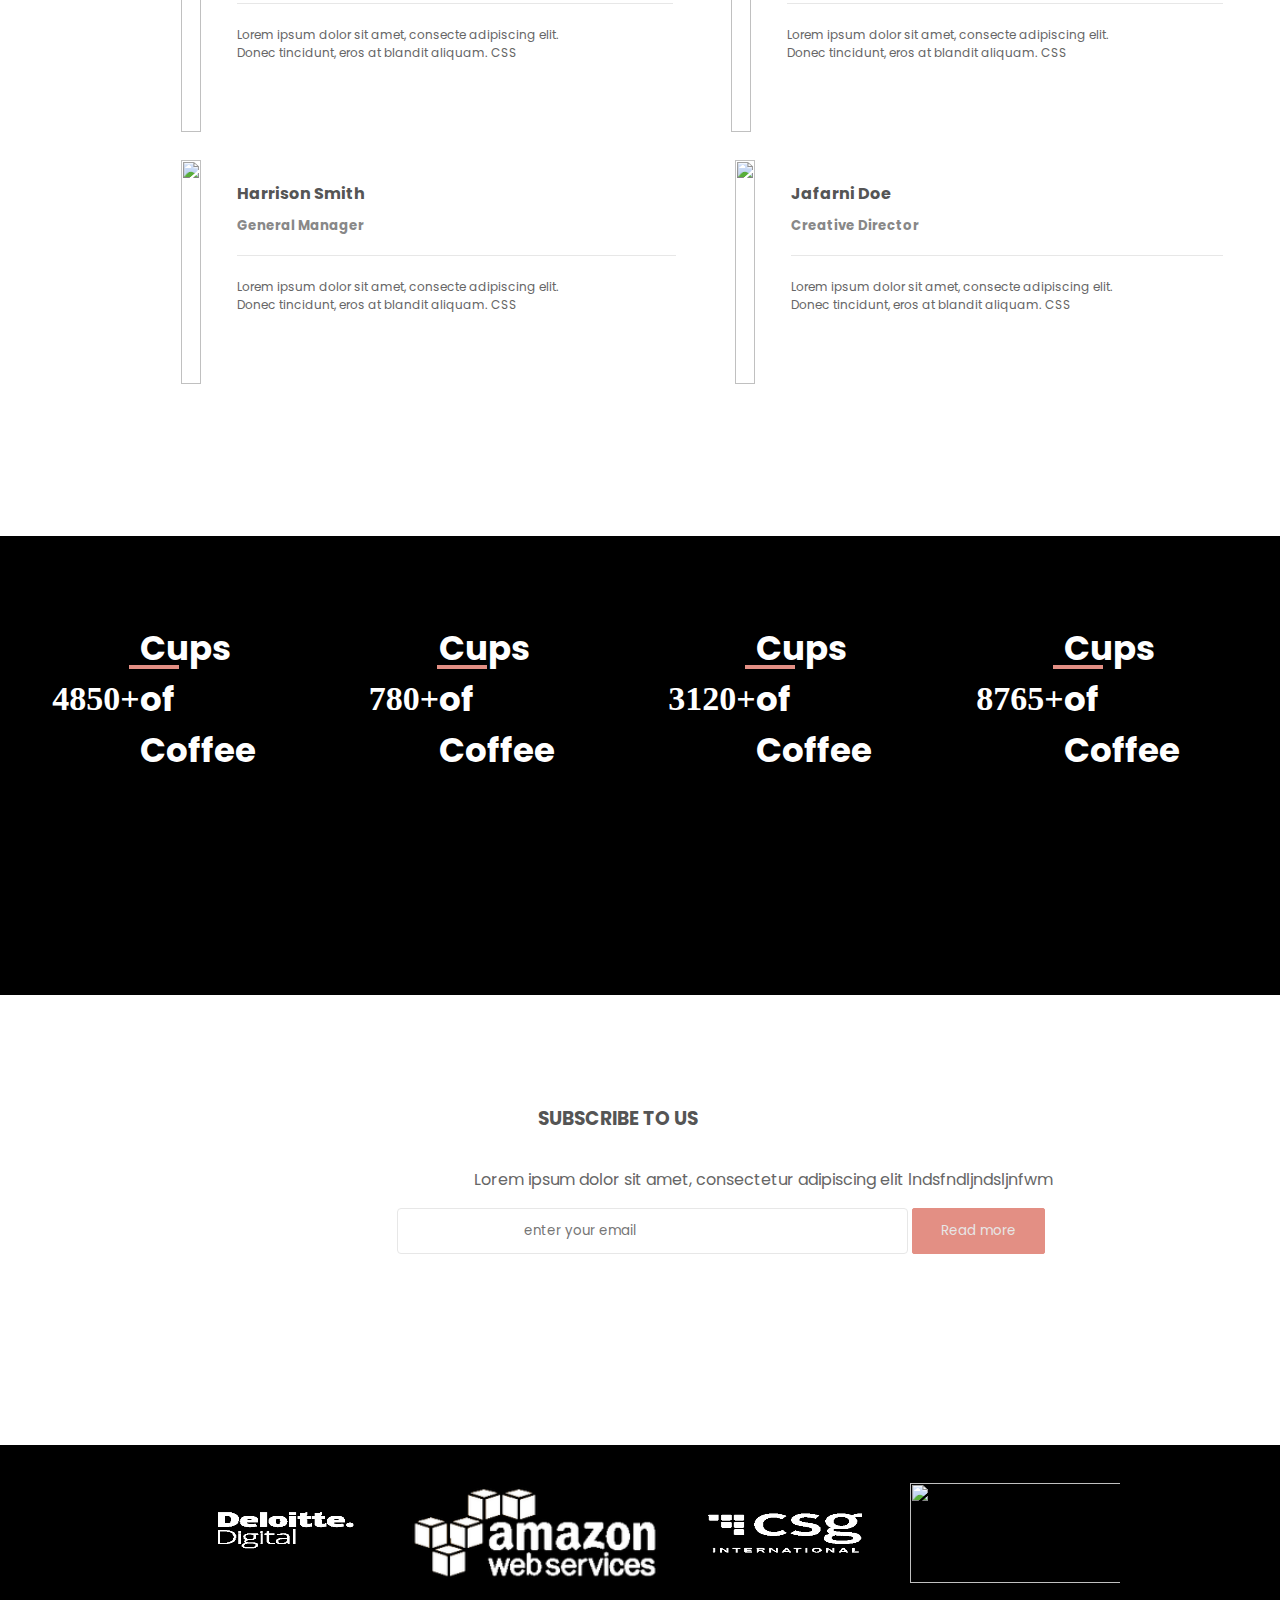
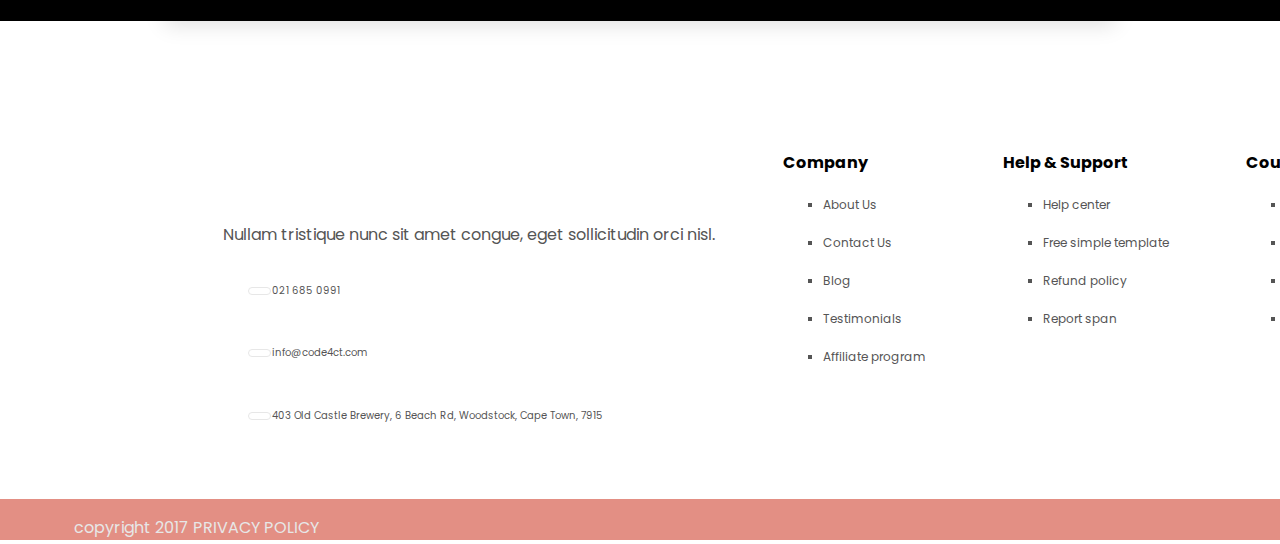
==== commit d47ea993: "made navbar responsive for mobile" ====
--- a/about.html
+++ b/about.html
@@ -5,9 +5,13 @@
     <meta http-equiv="X-UA-Compatible" content="IE=edge">
     <title>Page Title</title>
     <link href="https://fonts.googleapis.com/css?family=Poppins" rel="stylesheet">
-    <meta name="viewport" content="width=device-width, initial-scale=1">
+    <meta name="format-detection" content="telephone=no"> 
+    <meta name="viewport" content="width=device-width; initial-scale=1.0; maximum-scale=1.0; user-scalable=no;">
+    <meta http-equiv="X-UA-Compatible" content="IE=9; IE=8; IE=7; IE=EDGE" />
     <link rel="stylesheet" type="text/css" media="screen" href="css/styles.css" />
     <script src="main.js"></script>
+    <link rel="stylesheet" href="https://use.fontawesome.com/releases/v5.6.3/css/all.css" integrity="sha384-UHRtZLI+pbxtHCWp1t77Bi1L4ZtiqrqD80Kn4Z8NTSRyMA2Fd33n5dQ8lWUE00s/"
+        crossorigin="anonymous">
 </head>
 <body>
     <div class="navmenu">
@@ -28,6 +32,7 @@
             </ul>
         </nav>
     </div>
+    <button onclick="topFunction()" id="myBtn" title="Go to top"><i class="fas fa-angle-up"></i></button>
     <div class="section_1">
         <div class="banner-text1">
             <h1>OUR PORTFOLIO</h1>
@@ -44,12 +49,13 @@
                 <div class="border2"></div>
             </div>
             <p>Lorem ipsum dolor sit amet, consectetur adipiscing elit. Vivamus vel bibendum turpis. Mauris enim dui, eleifend eu felis at, consequat elementum ante. Curabitur rutrum eros et turpis malesuada, eu vehicula ipsum ultricies.</p>
-            <button class="button-3"><span>Read more</span></button>
+            <button class="button-3"><span><a href="#readmore">Read more</a></span></button>
     </div>
     <div><img src="img/home.jpg" alt=""></div>
 </div>
     </div>
-    <div class="container11">
+    <div id="readmore"></div>
+    <div class="container11" >
         <div class="sub-con11">
             <div><img src="img/home.jpg" alt=""></div>
             <div class="sub-con11-text">
@@ -266,5 +272,23 @@
                         <i class="fab fa-linkedin-in"></i>
                         <i class="fab fa-skype"></i></div>
                 </footer>
+                <script>
+                        // When the user scrolls down 20px from the top of the document, show the button
+                        window.onscroll = function () { scrollFunction() };
+                    
+                        function scrollFunction() {
+                            if (document.body.scrollTop > 20 || document.documentElement.scrollTop > 20) {
+                                document.getElementById("myBtn").style.display = "block";
+                            } else {
+                                document.getElementById("myBtn").style.display = "none";
+                            }
+                        }
+                    
+                        // When the user clicks on the button, scroll to the top of the document
+                        function topFunction() {
+                            document.body.scrollTop = 0;
+                            document.documentElement.scrollTop = 0;
+                        }
+                        </script>
 </body>
 </html>--- a/css/styles.css
+++ b/css/styles.css
@@ -39,7 +39,7 @@
         margin-left: 40px;
         padding: 14px;
         font-family: poppins; }
-        nav ul li a nav ul li a:hover {
+        nav ul li a a:hover {
           color: red; }
 
 .search-container {
@@ -63,14 +63,6 @@
     border-radius: 4px;
     border: 1px #e7e7e7 solid;
     padding: 10px 27px; }
-
-.topnav a:hover {
-  background-color: #ddd;
-  color: black; }
-
-.topnav a.active {
-  background-color: #2196f3;
-  color: white; }
 
 .topnav .search-container {
   float: left; }
@@ -147,6 +139,9 @@
     border-top: 3px solid; }
   .container2 .border-line {
     display: flex; }
+  .container2 .button-3 a {
+    color: #666666;
+    text-decoration: none; }
 
 .container3 {
   background-color: black;
@@ -385,14 +380,6 @@
     border: 1px #e7e7e7 solid;
     padding: 10px 27px; }
 
-.topnav a:hover {
-  background-color: #ddd;
-  color: black; }
-
-.topnav a.active {
-  background-color: #2196f3;
-  color: white; }
-
 .topnav .search-container {
   float: left; }
 
@@ -945,5 +932,51 @@
     -moz-column-count: 1;
     /* Firefox */
     column-count: 1; } }
+/* Smartphones (portrait and landscape) ----------- */
+@media only screen and (min-device-width: 320px) and (max-device-width: 480px) {
+  nav {
+    overflow: hidden;
+    background-color: white;
+    position: fixed;
+    top: 0;
+    left: 0;
+    width: 100%;
+    z-index: 99999; }
+    nav img {
+      width: 41%;
+      margin-left: 28%; }
+    nav ul {
+      text-align: center;
+      list-style-type: none;
+      list-style-type: none;
+      margin: 0;
+      padding: 19px;
+      margin-left: -8%;
+      margin-top: -1%; }
+      nav ul li {
+        display: grid;
+        font-family: "poppins", sans-serif;
+        font-size: 3.25rem; }
+        nav ul li a {
+          color: #666666;
+          text-decoration: none;
+          margin-left: 40px;
+          padding: 14px;
+          font-family: poppins; }
+          nav ul li a a:hover {
+            color: red; }
+
+  form .input-1 {
+    border-radius: 4px;
+    border: 4px #e7e7e7 solid;
+    padding: 23px 155px;
+    font-size: 1.8rem; }
+
+  .fa {
+    color: #e38f84;
+    padding: 39px;
+    background: transparent;
+    border: 2px solid lightgrey;
+    margin-left: -8px; } }
 
 /*# sourceMappingURL=styles.css.map */
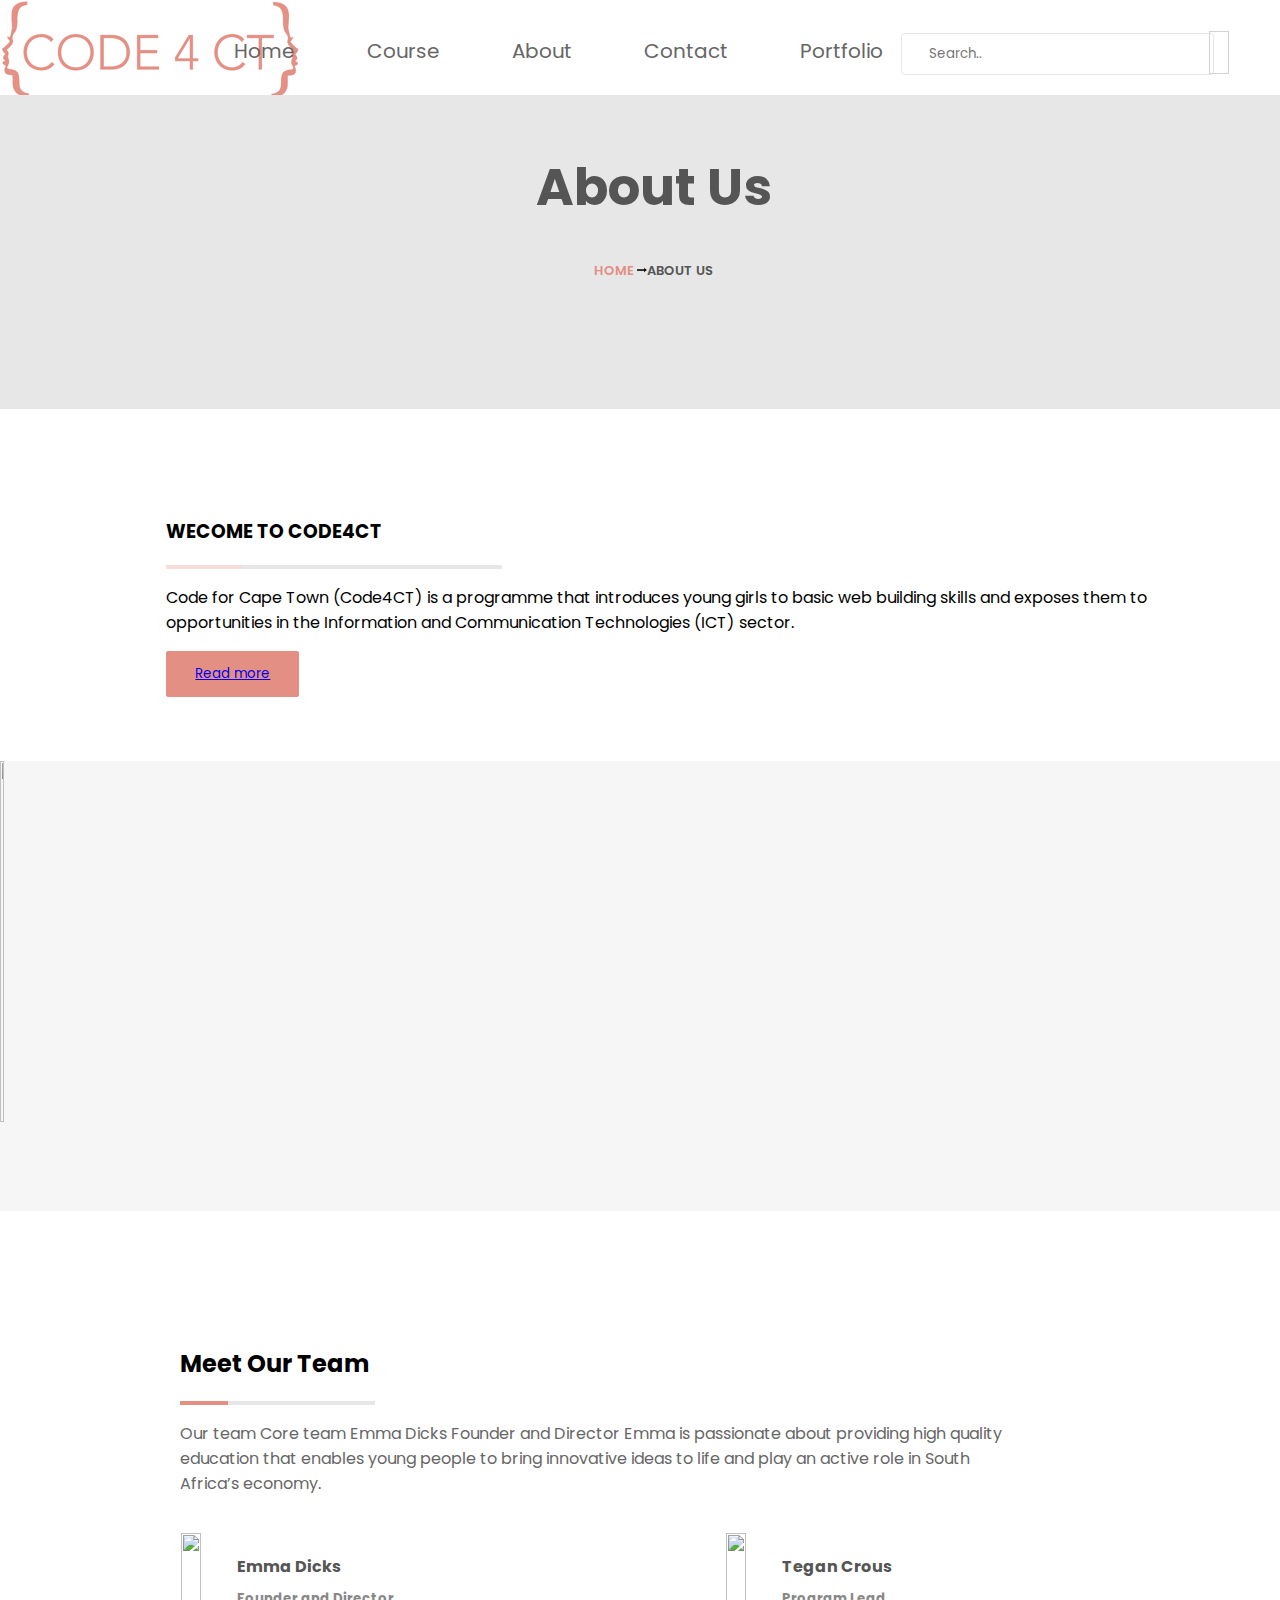
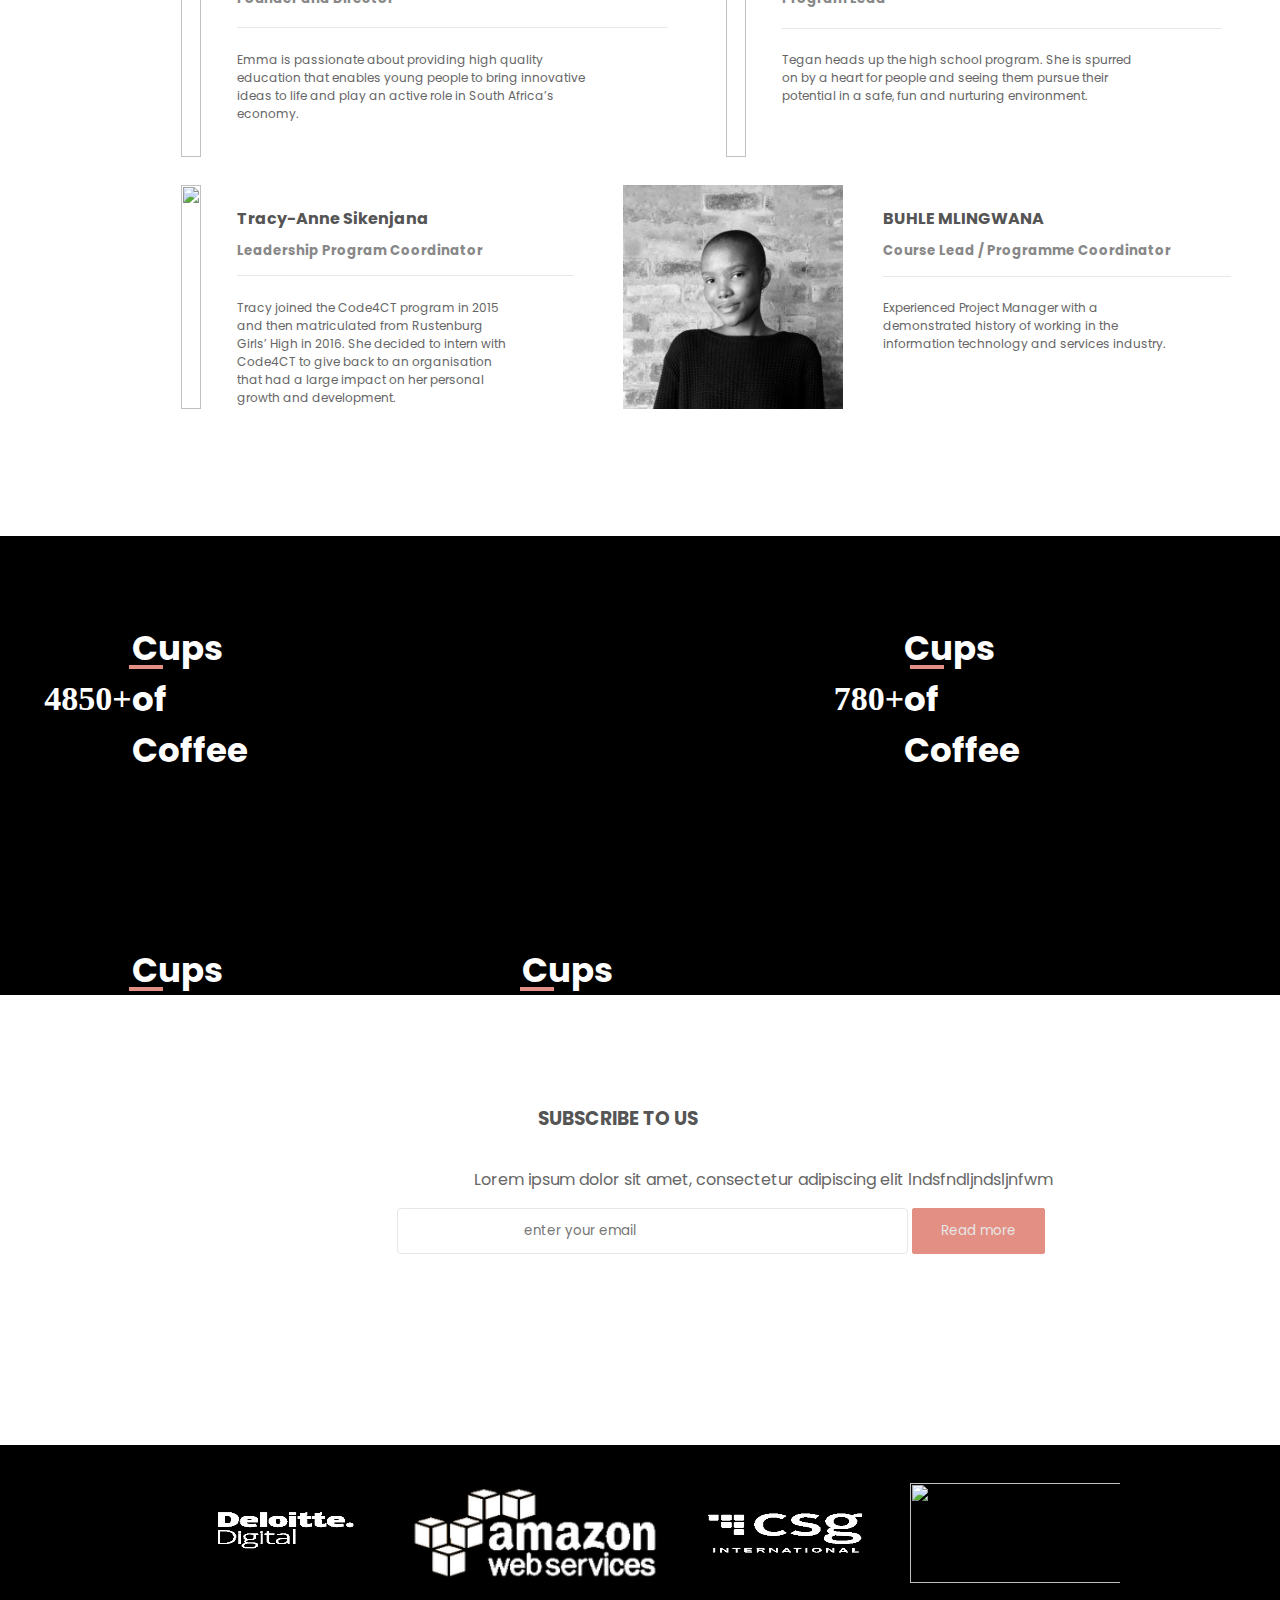
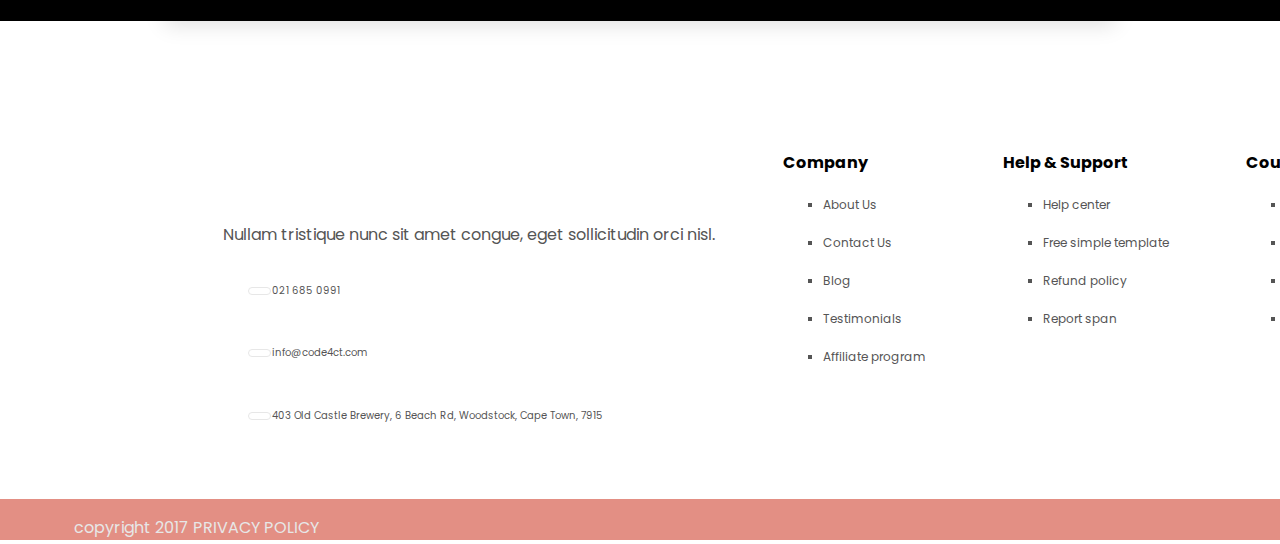
==== commit 5800109d: "fixes the placement of information" ====
--- a/about.html
+++ b/about.html
@@ -19,7 +19,7 @@
             <img src="img/logo.jpg" alt="">
             <ul>
                 <li><a class="active" href="index.html"><span>Home</span></a></li>
-                <li><a href="course.html">Course</a></li>
+                <li><a href="courses.html">Course</a></li>
                 <li><a href="about.html">About</a></li>
                 <li><a href="contact.html">Contact</a></li>
                 <li><a href="portfolio.html">Portfolio</a></li>
@@ -35,8 +35,8 @@
     <button onclick="topFunction()" id="myBtn" title="Go to top"><i class="fas fa-angle-up"></i></button>
     <div class="section_1">
         <div class="banner-text1">
-            <h1>OUR PORTFOLIO</h1>
-            <p><span>PAGES</span> <img src="img/arrow.png" alt="">PORTFOLIO</p>
+            <h1>About Us</h1>
+            <p><span>HOME</span> <img src="img/arrow.png" alt="">ABOUT US</p>
         </div>
         <div class="header-text2"></div>
     </div>
@@ -48,7 +48,7 @@
                 <div class="border"></div>
                 <div class="border2"></div>
             </div>
-            <p>Lorem ipsum dolor sit amet, consectetur adipiscing elit. Vivamus vel bibendum turpis. Mauris enim dui, eleifend eu felis at, consequat elementum ante. Curabitur rutrum eros et turpis malesuada, eu vehicula ipsum ultricies.</p>
+            <p>Code for Cape Town (Code4CT) is a programme that introduces young girls to basic web building skills and exposes them to opportunities in the Information and Communication Technologies (ICT) sector.</p>
             <button class="button-3"><span><a href="#readmore">Read more</a></span></button>
     </div>
     <div><img src="img/home.jpg" alt=""></div>
@@ -67,9 +67,10 @@
                   <p>Nunc faucibus diam ut ligula finibus hendrerit. Nam ipsum quam auctor semper sem in, faucibus ornare dolor. </p> 
                   
                 <h4>Our Vision</h4>
-                <p>Lorem ipsum dolor sit amet consectetur adipiscing elit. Vivamus vel bibendum. Nunc faucibus diam ut ligula finibus hendrerit. Nam ipsum quam auctor semper sem in, faucibus ornare dolor.   </p>
+                <p>Code4CT exists to see young South African women in positions to drive African innovation.   </p>
                 <h4>Our value</h4>
-                <p>Lorem ipsum dolor sit amet consectetur adipiscing elit. Vivamus vel bibendum. Nunc faucibus diam ut ligula finibus hendrerit. Nam ipsum quam auctor semper sem in, faucibus ornare dolor.   </p>
+                <p>Our first responsibility is to ensure every learner in our program feels challenged and supported in her learning; that each learner realises her potential to manifest change.
+                    To do that, we are committed to a culture of innovation and excellence. We value collaboration and openness.</p>
             </div>
             
         </div>
@@ -80,15 +81,13 @@
                 <div class="border-line1"></div>
                 <div class="border-line2"></div>
             </div>
-            <p>Nunc gravida venenatis odio, eleifend pellentesque augue pulvinar in. Integer dignissim, sem vel lacinia
-                sagittis, metus magna vestibulum. </p>
+            <p>Our team Core team Emma Dicks Founder and Director Emma is passionate about providing high quality education that enables young people to bring innovative ideas to life and play an active role in South Africa’s economy.</p>
             <div class="subsection">
                 <div class="section1"><img src="img/tegan.jpg" alt=""></div>
                 <div class="section2">
                     <h4>Emma Dicks</h4>
-                    <h5>General Manager</h5>
-                        <p>Lorem ipsum dolor sit amet, consecte adipiscing elit. Donec tincidunt, eros at blandit aliquam.
-                            CSS</p>
+                    <h5>Founder and Director</h5>
+                        <p>Emma is passionate about providing high quality education that enables young people to bring innovative ideas to life and play an active role in South Africa’s economy.</p>
                         <i class="fab fa-facebook-f"></i>
                         <i class="fab fa-twitter"></i>
                         <i class="fab fa-pinterest-p"></i>
@@ -96,12 +95,11 @@
                         <i class="fab fa-linkedin-in"></i>
                         <i class="fab fa-skype"></i>
                 </div>
-                <div class="section1"><img src="img/emma.jpg" alt=""></div>
-                <div class="section2">
-                    <h4>Jafarni Doe</h4>
-                    <h5>Creative Director</h5>
-                    <p>Lorem ipsum dolor sit amet, consecte adipiscing elit. Donec tincidunt, eros at blandit aliquam.
-                        CSS</p>
+                <div class="section1"><img src="img/tracy.jpg" alt=""></div>
+                <div class="section2">
+                    <h4>Tegan Crous</h4>
+                    <h5>Program Lead</h5>
+                    <p>Tegan heads up the high school program. She is spurred on by a heart for people and seeing them pursue their potential in a safe, fun and nurturing environment.</p>
                     <i class="fab fa-facebook-f"></i>
                     <i class="fab fa-twitter"></i>
                     <i class="fab fa-pinterest-p"></i>
@@ -111,12 +109,11 @@
                 </div>
             </div>
             <div class="subsection">
-                <div class="section1"><img src="img/tracy.jpg" alt=""></div>
-                <div class="section2">
-                    <h4>Harrison Smith</h4>
-                    <h5>General Manager</h5>
-                    <p>Lorem ipsum dolor sit amet, consecte adipiscing elit. Donec tincidunt, eros at blandit aliquam.
-                        CSS</p>
+                <div class="section1"><img src="img/person4.jpg" alt=""></div>
+                <div class="section2">
+                    <h4>Tracy-Anne Sikenjana</h4>
+                    <h5>Leadership Program Coordinator</h5>
+                    <p>Tracy joined the Code4CT program in 2015 and then matriculated from Rustenburg Girls’ High in 2016. She decided to intern with Code4CT to give back to an organisation that had a large impact on her personal growth and development. </p>
                     <i class="fab fa-facebook-f"></i>
                     <i class="fab fa-twitter"></i>
                     <i class="fab fa-pinterest-p"></i>
@@ -124,12 +121,11 @@
                     <i class="fab fa-linkedin-in"></i>
                     <i class="fab fa-skype"></i>
                 </div>
-                <div class="section1"><img src="img/person4.jpg" alt=""></div>
-                <div class="section2">
-                    <h4>Jafarni Doe</h4>
-                    <h5>Creative Director</h5>
-                    <p>Lorem ipsum dolor sit amet, consecte adipiscing elit. Donec tincidunt, eros at blandit aliquam.
-                        CSS</p>
+                <div class="section1"><img src="img/buhle.jpg" alt=""></div>
+                <div class="section2">
+                    <h4>BUHLE MLINGWANA</h4>
+                    <h5>Course Lead / Programme Coordinator</h5>
+                    <p>Experienced Project Manager with a demonstrated history of working in the information technology and services industry.</p>
                     <i class="fab fa-facebook-f"></i>
                     <i class="fab fa-twitter"></i>
                     <i class="fab fa-pinterest-p"></i>
--- a/css/styles.css
+++ b/css/styles.css
@@ -241,7 +241,7 @@
   .container6 h2 {
     color: white; }
   .container6 .count {
-    width: 50px;
+    width: 34px;
     height: 60px;
     display: flex;
     justify-content: center;
@@ -253,6 +253,10 @@
     float: left;
     border-top: 4px solid #e38f84;
     margin: 129px; }
+  .container6 .counter-text {
+    color: white;
+    margin-left: 25%;
+    margin-top: -43%; }
 
 .container7 {
   background-color: white;
@@ -447,7 +451,7 @@
     .section_2 form .input-1 {
       border-radius: 4px;
       border: 1px #e7e7e7 solid;
-      padding: 12px 29px; }
+      padding: 12px 24px; }
   .section_2 .contact-box {
     display: flex;
     align-items: center; }
@@ -625,8 +629,11 @@
     padding-left: 0; }
 
 .gal img {
-  width: 100%;
-  padding: 7px 0; }
+  width: 109%;
+  /* padding: 0px 0%; */
+  /* margin-right: -12%; */
+  /* margin-left: 1%; */
+  margin: 0% 1%; }
 
 .gal img:hover {
   transform: scale(1.2); }
@@ -650,10 +657,10 @@
     border-top: 4px solid; }
 
 .container11 .sub-con11 img {
-  width: 48%;
+  width: 41%;
   height: 361px; }
 .container11 .sub-con11 .sub-con11-text {
-  margin-left: -256%; }
+  margin-left: -295%; }
   .container11 .sub-con11 .sub-con11-text .border {
     width: 7%;
     color: #e38f84;
@@ -669,6 +676,17 @@
   .container11 .sub-con11 .sub-con11-text h4 {
     color: #e38f84; }
 
+.heading {
+  margin-top: 3%;
+  text-align: center; }
+
+.container .col {
+  background-color: #f9f9f9;
+  padding: 7%; }
+
+.navbar a {
+  color: #666666; }
+
 .container2 {
   display: grid;
   grid-template-columns: auto auto; }
@@ -692,7 +710,7 @@
   display: inline-grid;
   grid-template-columns: auto auto auto auto; }
 
-.container6 .counter-section {
+.container6 {
   display: inline-grid;
   grid-template-columns: auto auto auto auto; }
 
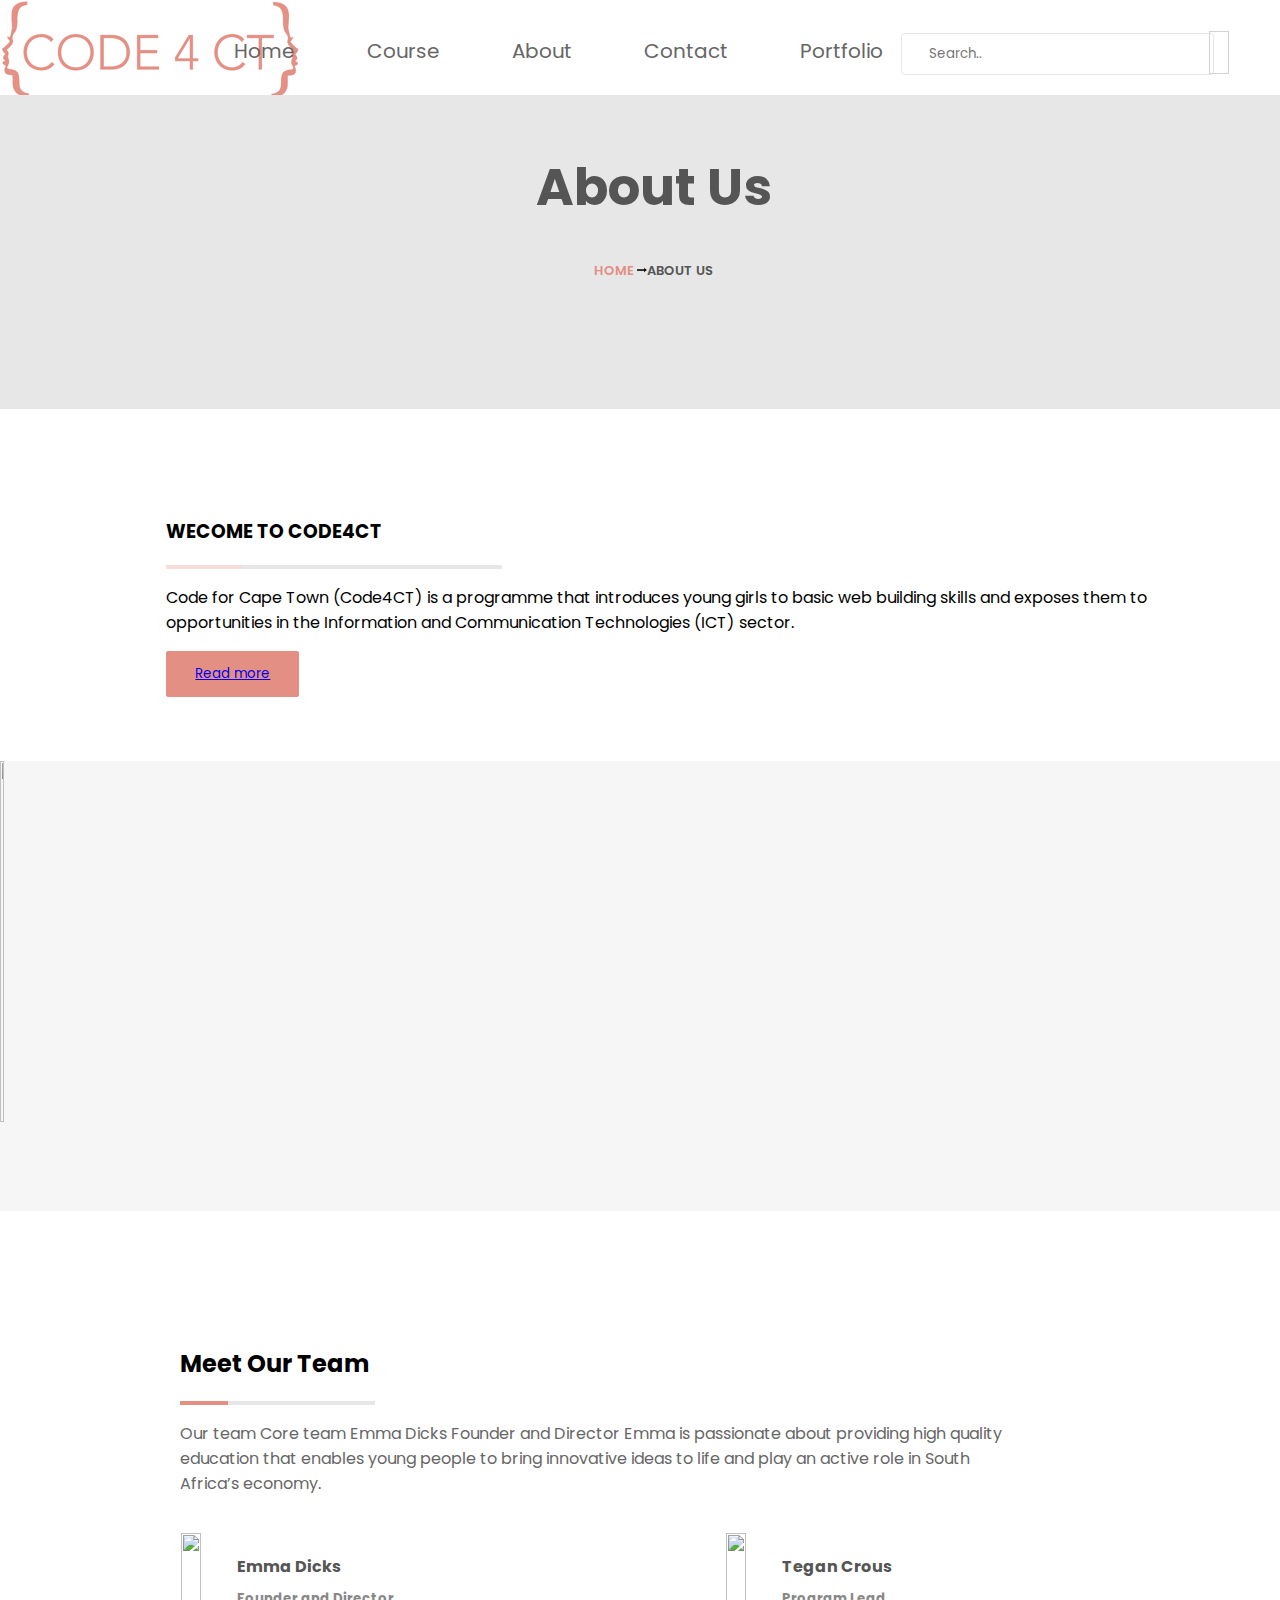
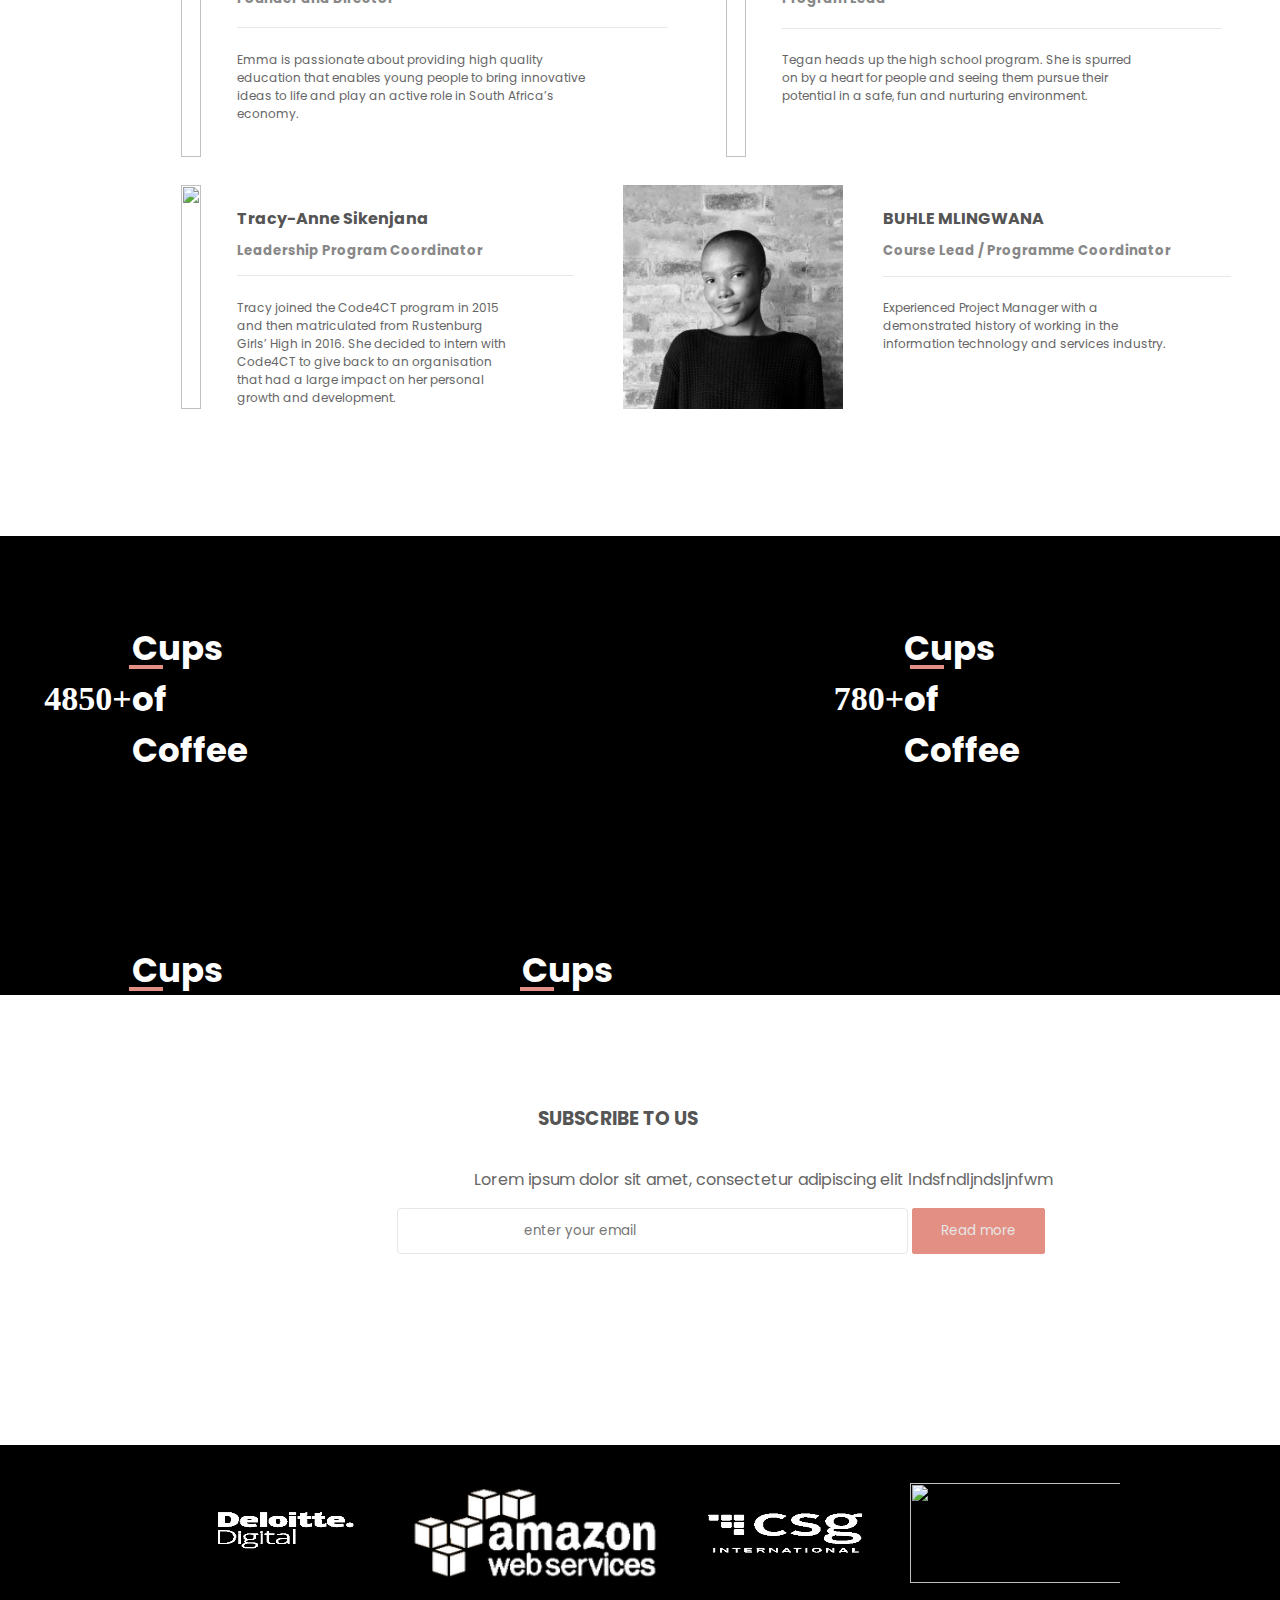
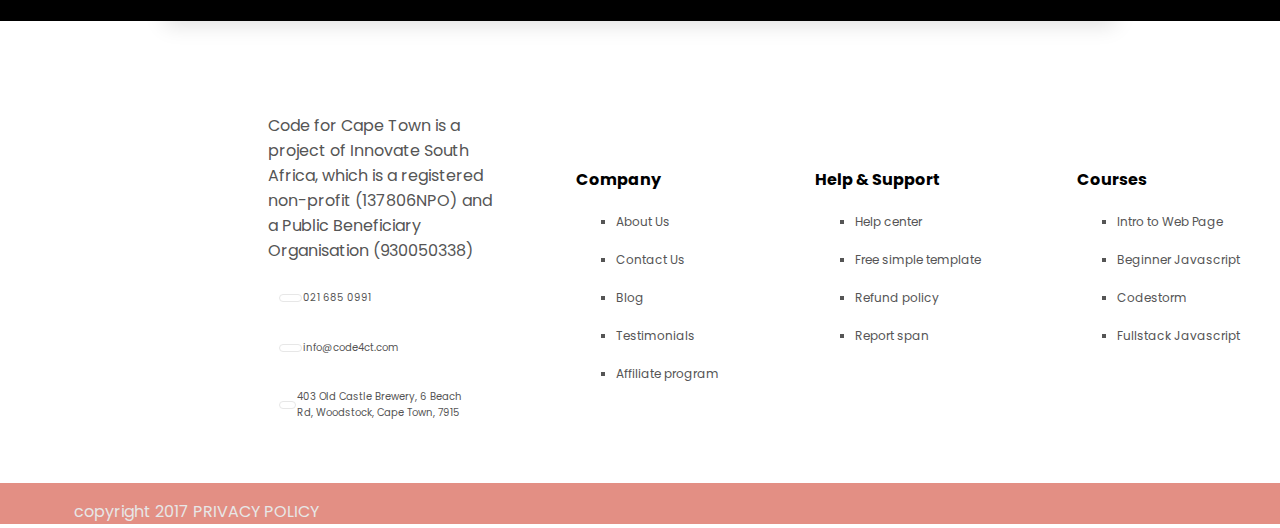
==== commit cc7483ad: "added back to top buttons to all pages" ====
--- a/about.html
+++ b/about.html
@@ -212,7 +212,7 @@
        
             </div><div class="container9">
                 <div class="bottom-body-text">
-                    <p>Nullam tristique nunc sit amet congue, eget sollicitudin orci nisl.</p>
+                    <p>Code for Cape Town is a project of Innovate South Africa, which is a registered non-profit (137806NPO) and a Public Beneficiary Organisation (930050338)</p>
                     <div class="contact-box">
                         <img src="img/phone.png" alt="">
                         <p>021 685 0991</p>
--- a/css/styles.css
+++ b/css/styles.css
@@ -315,10 +315,10 @@
   padding: 40px;
   background-color: white; }
   .container9 .bottom-body-text {
-    margin-top: 15%;
+    margin-top: 3%;
     margin-left: 19%;
     margin-right: 7%;
-    white-space: nowrap;
+    /* white-space: nowrap; */
     color: #555555; }
   .container9 .bottom-body-text2 {
     margin-top: 7%; }
@@ -340,6 +340,8 @@
     .container9 .contact-box p {
       font-size: 10px;
       padding: 1px; }
+    .container9 .contact-box img:hover {
+      color: red; }
   .container9 li {
     padding-bottom: 20px;
     color: #555555; }
@@ -952,6 +954,9 @@
     column-count: 1; } }
 /* Smartphones (portrait and landscape) ----------- */
 @media only screen and (min-device-width: 320px) and (max-device-width: 480px) {
+  body {
+    width: 416%; }
+
   nav {
     overflow: hidden;
     background-color: white;
@@ -961,8 +966,8 @@
     width: 100%;
     z-index: 99999; }
     nav img {
-      width: 41%;
-      margin-left: 28%; }
+      width: 21%;
+      margin-left: 37%; }
     nav ul {
       text-align: center;
       list-style-type: none;
@@ -974,7 +979,7 @@
       nav ul li {
         display: grid;
         font-family: "poppins", sans-serif;
-        font-size: 3.25rem; }
+        font-size: 2.25rem; }
         nav ul li a {
           color: #666666;
           text-decoration: none;
@@ -995,6 +1000,100 @@
     padding: 39px;
     background: transparent;
     border: 2px solid lightgrey;
-    margin-left: -8px; } }
+    margin-left: -8px; }
+
+  .container1 {
+    background-image: linear-gradient(rgba(0, 0, 0, 0.5), rgba(0, 0, 0, 0.5)), url("../img/home.jpg");
+    height: 237%;
+    background-position: center;
+    background-repeat: no-repeat;
+    background-size: cover; }
+    .container1 .container1-text {
+      text-align: center;
+      position: absolute;
+      font-size: 1.5625rem;
+      top: 168%;
+      left: 211%;
+      transform: translate(-50%, -50%);
+      color: #f9f9f9;
+      white-space: pre; }
+    .container1 span {
+      font-size: 1.61rem; }
+
+  .container2 {
+    height: 50%;
+    margin: 80px;
+    margin-left: 180px; }
+    .container2 p {
+      font-size: 2.875rem; }
+    .container2 .first-image img {
+      width: 47%;
+      padding: 10px;
+      height: 152%;
+      grid-gap: 322px; }
+    .container2 .border {
+      width: 7%;
+      color: #e38f84;
+      border-top: 3px solid;
+      opacity: 30%; }
+    .container2 .border2 {
+      display: grid;
+      width: 30%;
+      color: #e7e7e7;
+      border-top: 3px solid; }
+    .container2 .border-line {
+      display: flex; }
+    .container2 .button-3 a {
+      color: #666666;
+      text-decoration: none; }
+
+  .container2 {
+    display: inline-block; }
+    .container2 .first-text {
+      display: inline-block;
+      grid-template-columns: auto auto;
+      font-size: 3rem; }
+
+  .container2 .button-3 {
+    outline: 0;
+    display: inline-block;
+    padding: 55px 146px;
+    color: #f9f9f9;
+    border: 1px solid #e38f84;
+    border-radius: 2px;
+    background-color: #e38f84;
+    text-align: center;
+    transition: all 0.5s;
+    cursor: pointer; }
+
+  .container2 .button-3 a {
+    color: #666666;
+    text-decoration: none;
+    font-size: 2rem; }
+
+  .container3 {
+    background-color: black;
+    display: grid;
+    grid-gap: 0;
+    color: #f9f9f9;
+    grid-template-columns: auto;
+    padding: 50px; }
+    .container3 img {
+      width: 159px;
+      margin: 0 auto;
+      display: block;
+      margin-top: 10%; }
+    .container3 p {
+      color: #e7e7e7;
+      font-size: 2rem; }
+    .container3 h4 {
+      text-align: center;
+      font-size: 3rem; }
+    .container3 .con3 {
+      margin-bottom: 52px;
+      margin-top: -8%; } }
+/* iPads (portrait and landscape) ----------- */
+@media only screen and (min-device-width: 768px) and (max-device-width: 1024px) {
+  /* Styles */ }
 
 /*# sourceMappingURL=styles.css.map */
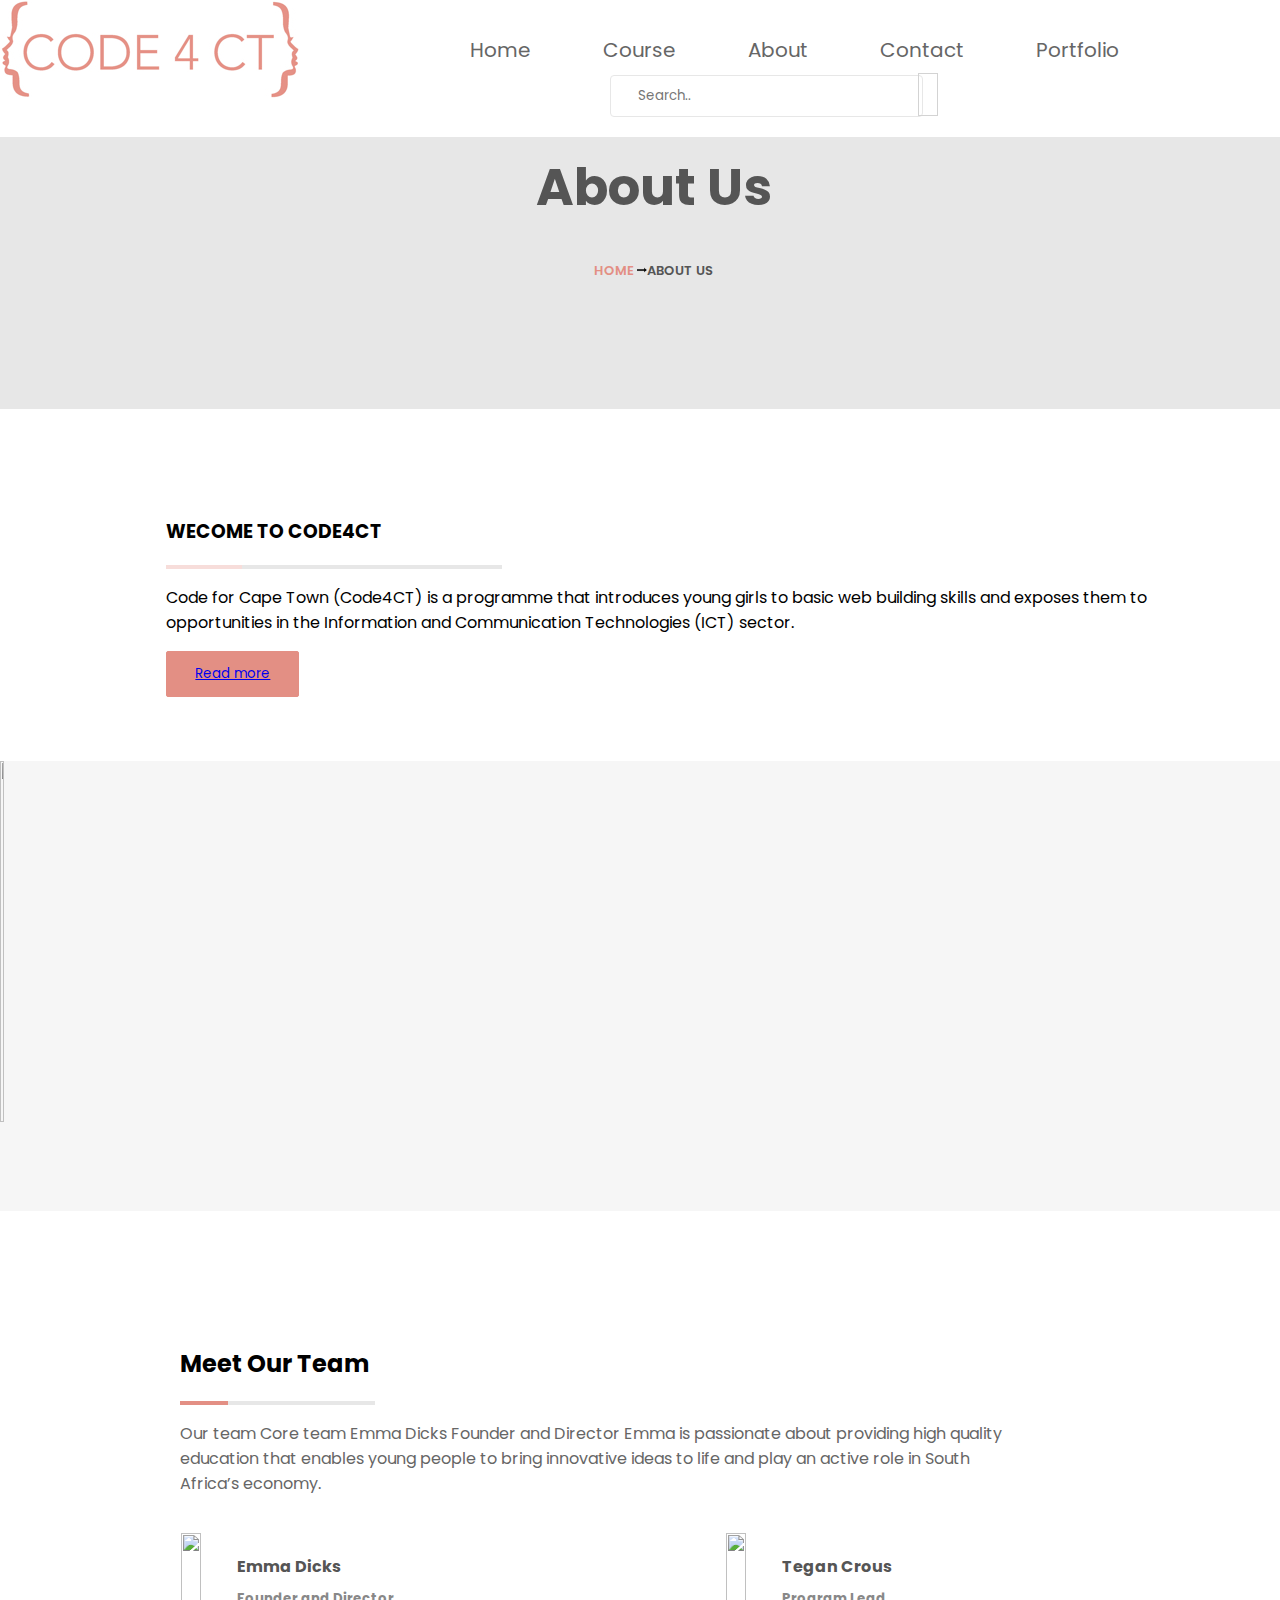
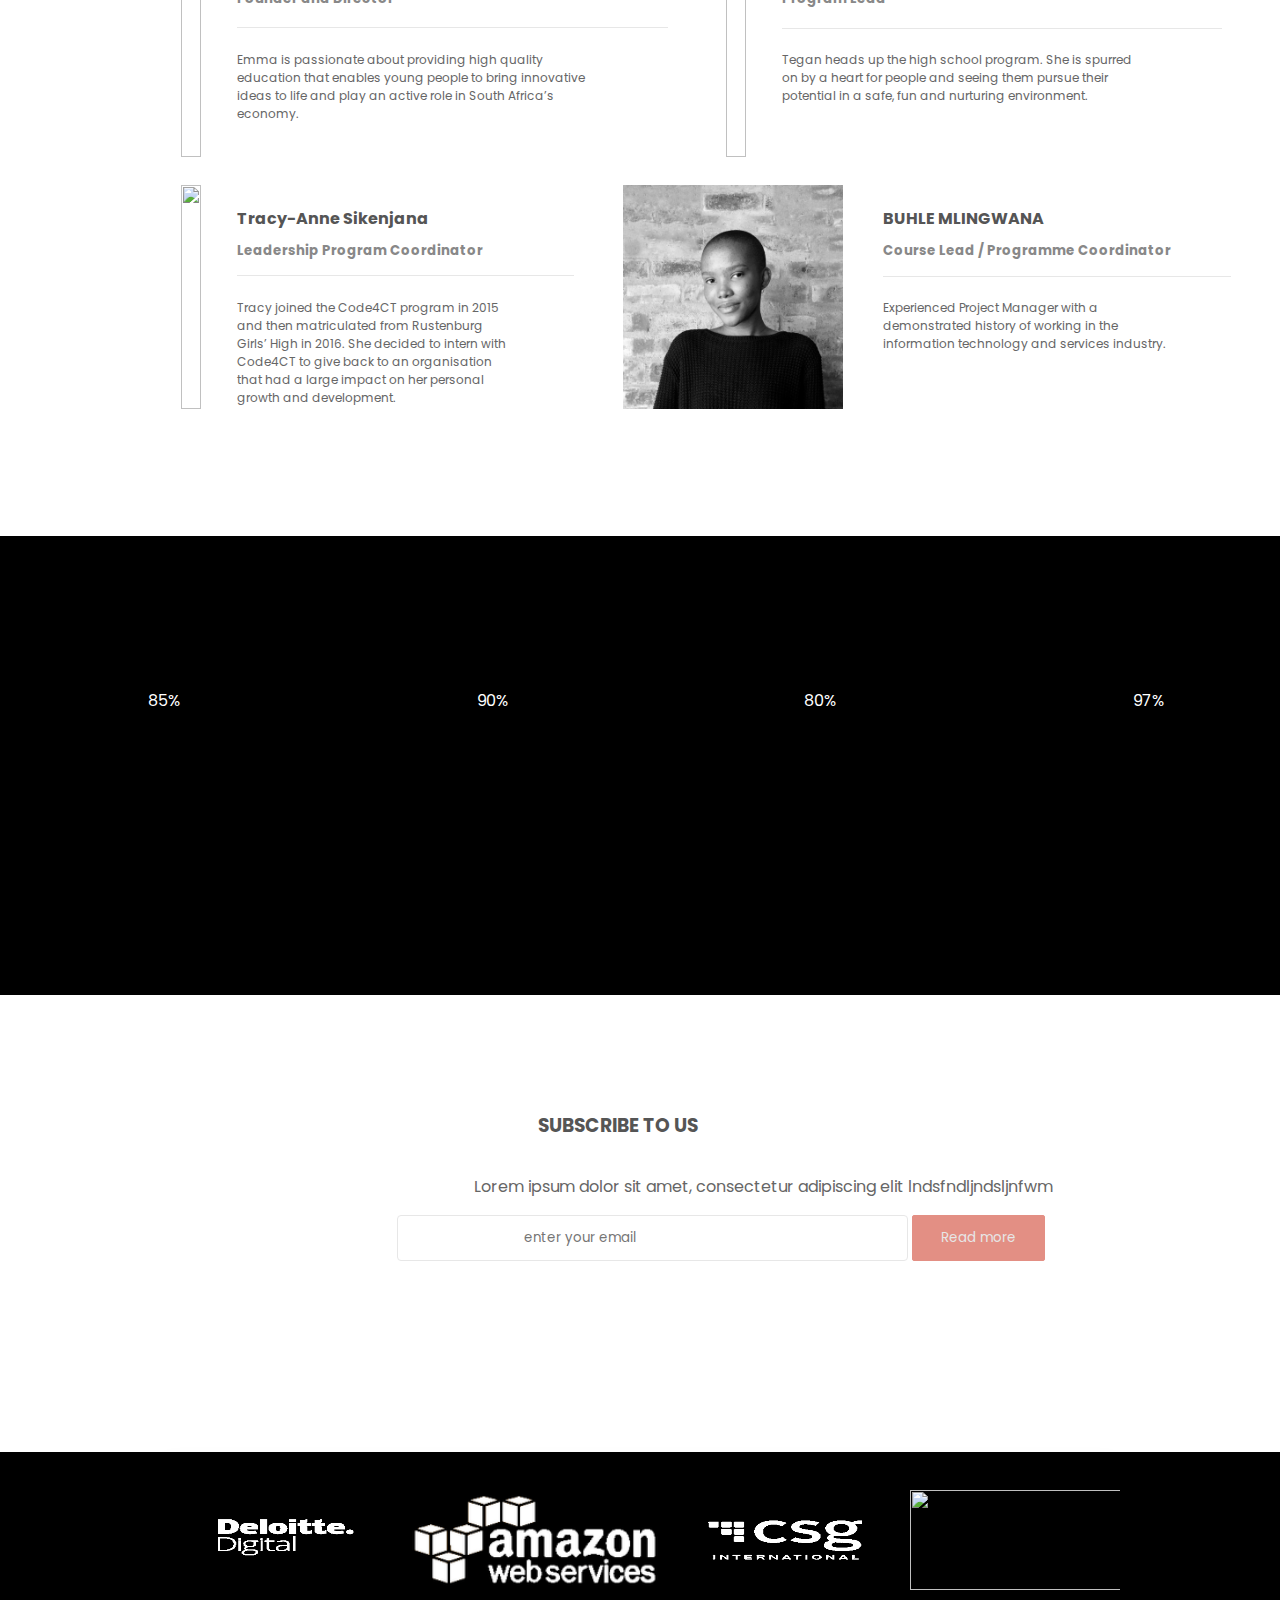
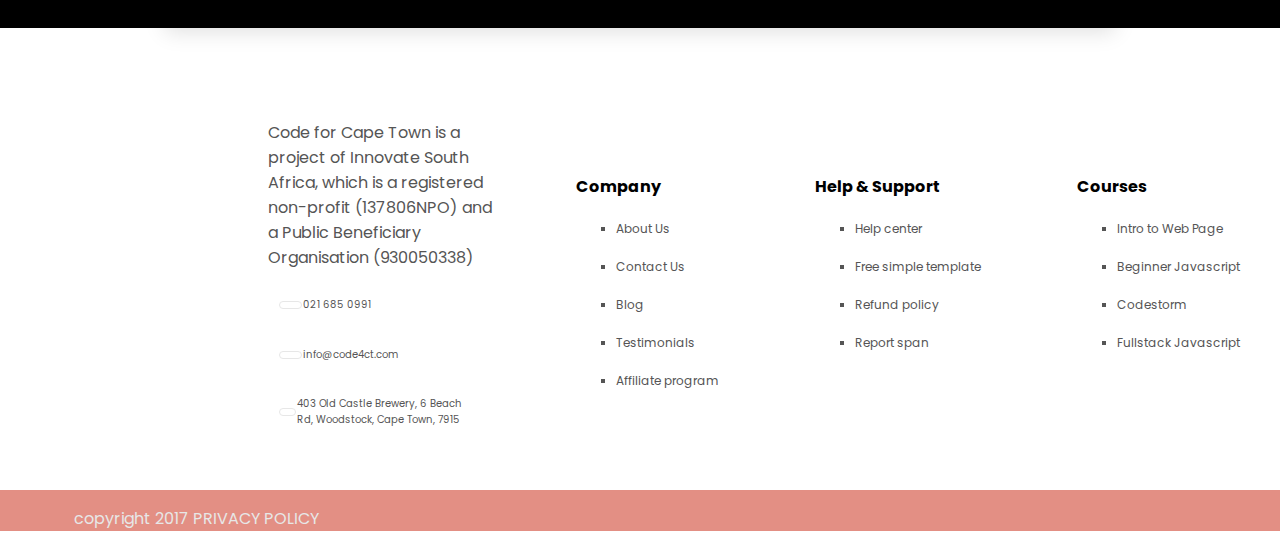
==== commit 9d90cc74: "fixed grids" ====
--- a/about.html
+++ b/about.html
@@ -9,7 +9,6 @@
     <meta name="viewport" content="width=device-width; initial-scale=1.0; maximum-scale=1.0; user-scalable=no;">
     <meta http-equiv="X-UA-Compatible" content="IE=9; IE=8; IE=7; IE=EDGE" />
     <link rel="stylesheet" type="text/css" media="screen" href="css/styles.css" />
-    <script src="main.js"></script>
     <link rel="stylesheet" href="https://use.fontawesome.com/releases/v5.6.3/css/all.css" integrity="sha384-UHRtZLI+pbxtHCWp1t77Bi1L4ZtiqrqD80Kn4Z8NTSRyMA2Fd33n5dQ8lWUE00s/"
         crossorigin="anonymous">
 </head>
@@ -136,14 +135,34 @@
             </div>
         </div>
         <div class="container6">
-                <div class="count">4850+<p>Cups of Coffee</p></div>+
-                <div class="count">780+<p>Cups of Coffee</p></div> +
-                <div class="count">3120+<p>Cups of Coffee</p></div> 
-                <div class="count">8765+<p>Cups of Coffee</p></div>
-                
-                
-                
-                
+            <div class="box">
+                <div class="progress" id="bar">
+                  <div class="inner">
+                    85%
+                  </div>
+                </div>
+              </div> 
+              <div class="box">
+                <div class="progress" id="progress">
+                  <div class="inner">
+                    90%
+                  </div>
+                </div>
+              </div> 
+              <div class="box">
+                <div class="progress" id="progress">
+                  <div class="inner">
+                    80%
+                  </div>
+                </div>
+              </div> 
+              <div class="box">
+                <div class="progress" id="progress">
+                  <div class="inner">
+                   97%
+                  </div>
+                </div>
+              </div> 
         </div>
     
         <div class="container7">
@@ -268,6 +287,12 @@
                         <i class="fab fa-linkedin-in"></i>
                         <i class="fab fa-skype"></i></div>
                 </footer>
+                <script
+        src="https://code.jquery.com/jquery-3.3.1.js"
+        integrity="sha256-2Kok7MbOyxpgUVvAk/HJ2jigOSYS2auK4Pfzbm7uH60="
+        crossorigin="anonymous"></script>
+
+                <script src="js/main.js"></script>
                 <script>
                         // When the user scrolls down 20px from the top of the document, show the button
                         window.onscroll = function () { scrollFunction() };
@@ -285,6 +310,17 @@
                             document.body.scrollTop = 0;
                             document.documentElement.scrollTop = 0;
                         }
+                        window.onload = function onLoad() {
+  var progressBar = 
+    new ProgressBar.Circle("#bar", {
+      color: 'red',
+      strokeWidth: 10,
+      duration: 2000, // milliseconds
+      easing: 'easeInOut'
+    });
+
+  progressBar.animate(0.63); // percent
+};
                         </script>
 </body>
 </html>--- a/css/styles.css
+++ b/css/styles.css
@@ -21,14 +21,16 @@
   left: 0;
   width: 100%;
   z-index: 99999; }
+  nav a:hover {
+    color: #e38f84; }
   nav ul {
     text-align: center;
     list-style-type: none;
     list-style-type: none;
     margin: 0;
     padding: 20px;
-    margin-left: 10%;
-    margin-top: -8%; }
+    margin-left: 21%;
+    margin-top: -7%; }
     nav ul li {
       display: inline;
       font-family: "poppins", sans-serif;
@@ -40,7 +42,7 @@
         padding: 14px;
         font-family: poppins; }
         nav ul li a a:hover {
-          color: red; }
+          color: #e38f84; }
 
 .search-container {
   display: inline-block; }
@@ -189,17 +191,19 @@
     width: 49%;
     margin-right: 1px;
     padding: 0;
-    height: 74%; }
+    height: 54%; }
   .sub-container4 .second-image img {
-    width: 75%;
+    width: 81%;
     padding: 5px;
-    height: 97%; }
+    height: 108%; }
 
 .container5 {
   padding-top: 9%;
   background-color: white;
   height: 63%;
   margin-left: 180px; }
+  .container5 .fab:hover {
+    color: #e38f84; }
   .container5 .border-line1 {
     width: 4%;
     border: 2px solid #e38f84; }
@@ -211,6 +215,8 @@
     color: #666666; }
   .container5 .subsection {
     padding-top: 21px; }
+    .container5 .subsection .fab:hover {
+      color: #e38f84; }
     .container5 .subsection img {
       width: 98%;
       height: 224px;
@@ -227,11 +233,14 @@
         border-bottom: 1px solid #e7e7e7;
         width: 91%; }
       .container5 .subsection .section2 p {
-        font-size: 0.75rem; }
+        font-size: 0.75rem;
+        margin-bottom: -4%; }
       .container5 .subsection .section2 .fab {
         color: #888888;
         padding: 5px;
         margin-top: 18px; }
+        .container5 .subsection .section2 .fab .container5 .subsection .section2 .fab:hover {
+          color: red; }
 
 .container6 {
   background-color: black;
@@ -285,7 +294,7 @@
   height: 176px; }
   .container8 body {
     align-items: center;
-    background: #E3E3E3;
+    background: #e3e3e3;
     display: flex;
     height: 100vh;
     justify-content: center; }
@@ -635,7 +644,9 @@
   /* padding: 0px 0%; */
   /* margin-right: -12%; */
   /* margin-left: 1%; */
-  margin: 0% 1%; }
+  margin: 0% 1%;
+  overflow: hidden;
+  transition: transform 0.3s ease-in-out; }
 
 .gal img:hover {
   transform: scale(1.2); }
@@ -688,6 +699,24 @@
 
 .navbar a {
   color: #666666; }
+
+.box {
+  padding: 114px;
+  display: inline-block; }
+
+.progress {
+  width: 100px;
+  height: 100px;
+  position: relative;
+  display: flex;
+  align-items: center;
+  justify-content: center; }
+  .progress > .inner {
+    position: absolute;
+    color: white; }
+  .progress > svg {
+    height: 100%;
+    display: block; }
 
 .container2 {
   display: grid;
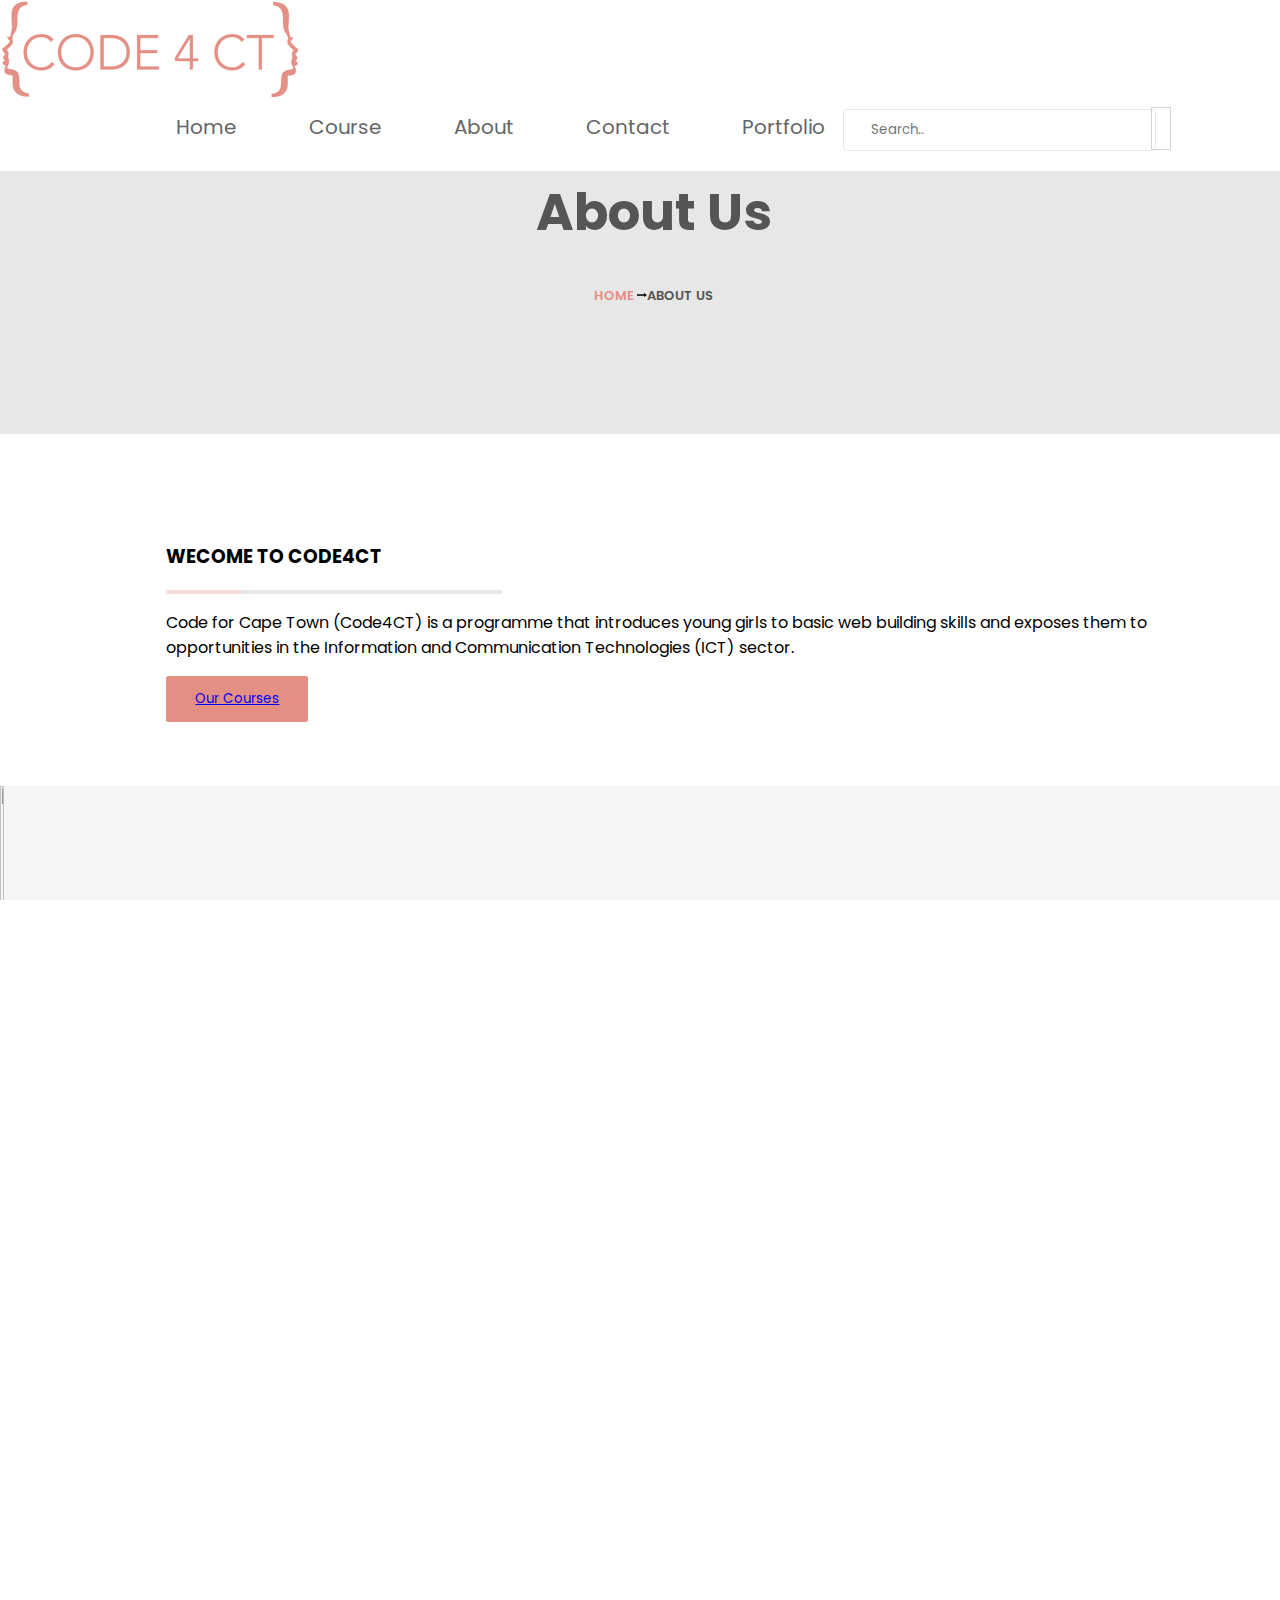
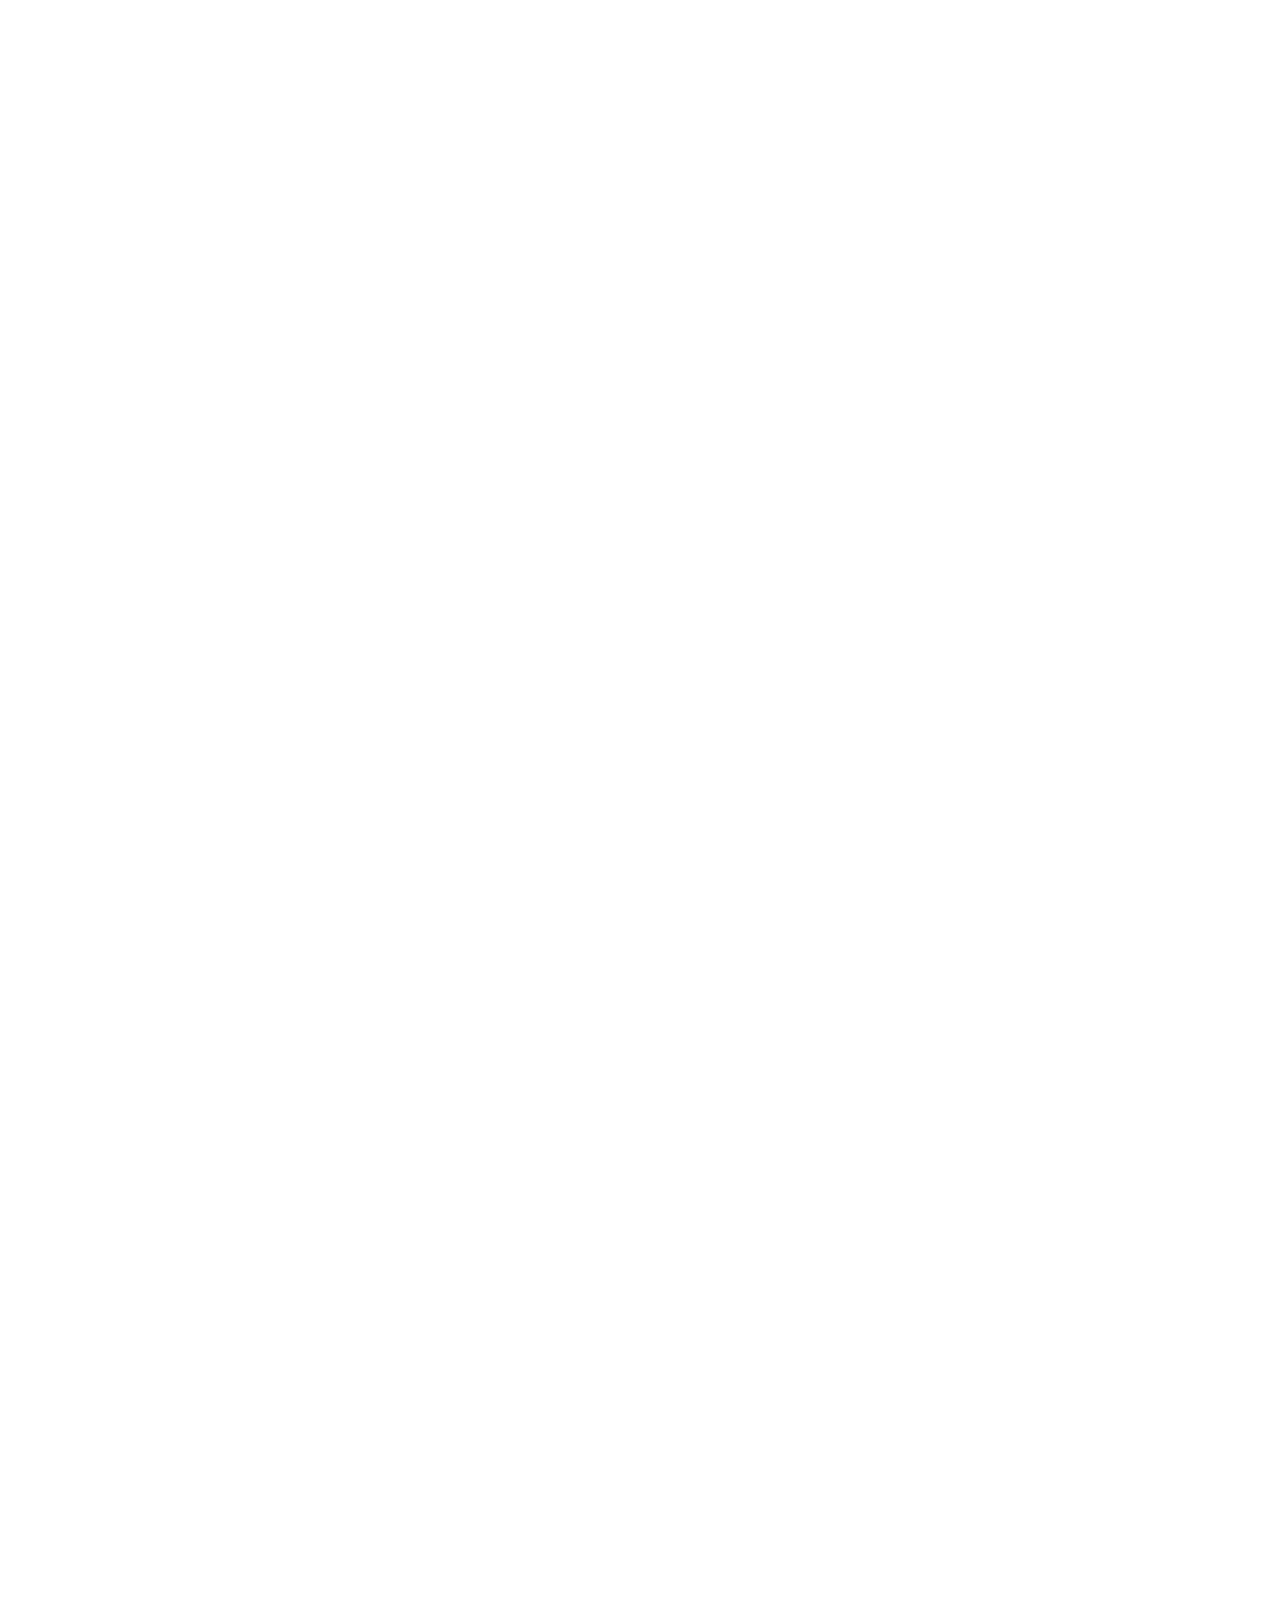
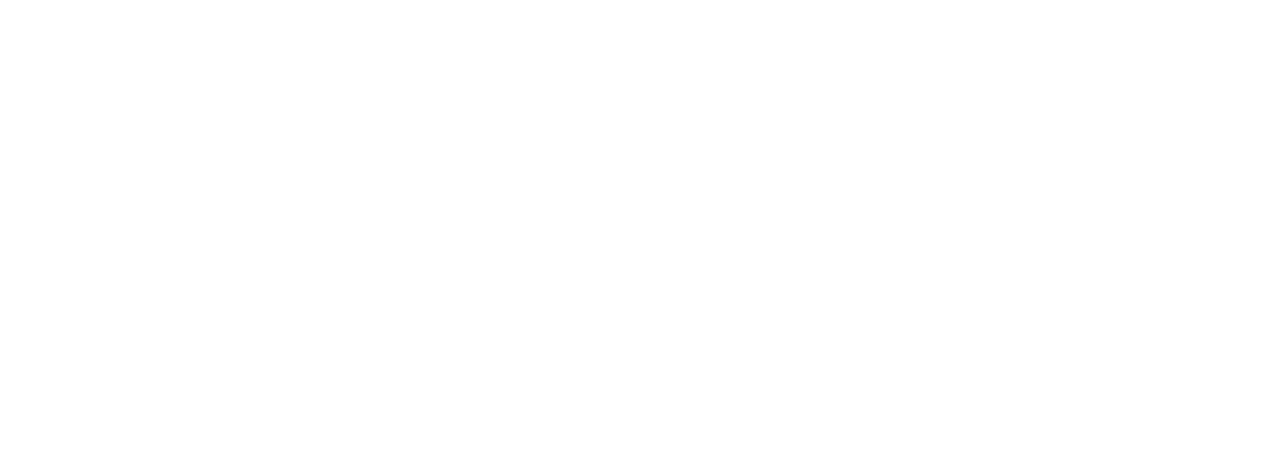
==== commit ff4f7549: "worked on responsiveness" ====
--- a/about.html
+++ b/about.html
@@ -1,18 +1,21 @@
 <!DOCTYPE html>
 <html>
+
 <head>
     <meta charset="utf-8" />
     <meta http-equiv="X-UA-Compatible" content="IE=edge">
-    <title>Page Title</title>
+    <title>About|CODE4CT</title>
     <link href="https://fonts.googleapis.com/css?family=Poppins" rel="stylesheet">
-    <meta name="format-detection" content="telephone=no"> 
-    <meta name="viewport" content="width=device-width; initial-scale=1.0; maximum-scale=1.0; user-scalable=no;">
+    <meta name="format-detection" content="telephone=no">
+    <meta name="viewport" content="width=device-width, initial-scale=1, maximum-scale=1, user-scalable=0"/> >
     <meta http-equiv="X-UA-Compatible" content="IE=9; IE=8; IE=7; IE=EDGE" />
     <link rel="stylesheet" type="text/css" media="screen" href="css/styles.css" />
     <link rel="stylesheet" href="https://use.fontawesome.com/releases/v5.6.3/css/all.css" integrity="sha384-UHRtZLI+pbxtHCWp1t77Bi1L4ZtiqrqD80Kn4Z8NTSRyMA2Fd33n5dQ8lWUE00s/"
         crossorigin="anonymous">
 </head>
+
 <body>
+    <!-- navbar -->
     <div class="navmenu">
         <nav>
             <img src="img/logo.jpg" alt="">
@@ -31,6 +34,7 @@
             </ul>
         </nav>
     </div>
+        <!-- back to top button appears -->
     <button onclick="topFunction()" id="myBtn" title="Go to top"><i class="fas fa-angle-up"></i></button>
     <div class="section_1">
         <div class="banner-text1">
@@ -41,286 +45,302 @@
     </div>
     <div class="container10">
         <div class="con10">
-    <div class="text">
-        <h3>WECOME TO CODE4CT</h3>
-        <div class="border-line">
-                <div class="border"></div>
-                <div class="border2"></div>
-            </div>
-            <p>Code for Cape Town (Code4CT) is a programme that introduces young girls to basic web building skills and exposes them to opportunities in the Information and Communication Technologies (ICT) sector.</p>
-            <button class="button-3"><span><a href="#readmore">Read more</a></span></button>
-    </div>
-    <div><img src="img/home.jpg" alt=""></div>
-</div>
+            <div class="text">
+                <h3>WECOME TO CODE4CT</h3>
+                <div class="border-line">
+                    <div class="border"></div>
+                    <div class="border2"></div>
+                </div>
+                <p>Code for Cape Town (Code4CT) is a programme that introduces young girls to basic web building skills
+                    and exposes them to opportunities in the Information and Communication Technologies (ICT) sector.</p>
+                <button class="button-3" ><span><a href="#readmore">Our Courses</a></span></button>
+            </div>
+            <div><img src="img/home.jpg" alt=""></div>
+        </div>
     </div>
     <div id="readmore"></div>
-    <div class="container11" >
+    <div class="container11">
         <div class="sub-con11">
             <div><img src="img/home.jpg" alt=""></div>
             <div class="sub-con11-text">
                 <h3>Who We Are</h3>
                 <div class="border-line">
-                        <div class="border"></div>
-                        <div class="border2"></div>
-                    </div>
-                  <p>Nunc faucibus diam ut ligula finibus hendrerit. Nam ipsum quam auctor semper sem in, faucibus ornare dolor. </p> 
-                  
+                    <div class="border"></div>
+                    <div class="border2"></div>
+                </div>
+                <p>Nunc faucibus diam ut ligula finibus hendrerit. Nam ipsum quam auctor semper sem in, faucibus ornare
+                    dolor. </p>
+
                 <h4>Our Vision</h4>
-                <p>Code4CT exists to see young South African women in positions to drive African innovation.   </p>
+                <p>Code4CT exists to see young South African women in positions to drive African innovation. </p>
                 <h4>Our value</h4>
-                <p>Our first responsibility is to ensure every learner in our program feels challenged and supported in her learning; that each learner realises her potential to manifest change.
-                    To do that, we are committed to a culture of innovation and excellence. We value collaboration and openness.</p>
-            </div>
-            
+                <p>Our first responsibility is to ensure every learner in our program feels challenged and supported in
+                    her learning; that each learner realises her potential to manifest change.
+                    To do that, we are committed to a culture of innovation and excellence. We value collaboration and
+                    openness.</p>
+            </div>
+
         </div>
     </div>
     <div class="container5">
-            <h2>Meet Our Team</h2>
-            <div class="border">
-                <div class="border-line1"></div>
-                <div class="border-line2"></div>
-            </div>
-            <p>Our team Core team Emma Dicks Founder and Director Emma is passionate about providing high quality education that enables young people to bring innovative ideas to life and play an active role in South Africa’s economy.</p>
-            <div class="subsection">
-                <div class="section1"><img src="img/tegan.jpg" alt=""></div>
-                <div class="section2">
-                    <h4>Emma Dicks</h4>
-                    <h5>Founder and Director</h5>
-                        <p>Emma is passionate about providing high quality education that enables young people to bring innovative ideas to life and play an active role in South Africa’s economy.</p>
-                        <i class="fab fa-facebook-f"></i>
-                        <i class="fab fa-twitter"></i>
-                        <i class="fab fa-pinterest-p"></i>
-                        <i class="fab fa-google-plus-g"></i>
-                        <i class="fab fa-linkedin-in"></i>
-                        <i class="fab fa-skype"></i>
-                </div>
-                <div class="section1"><img src="img/tracy.jpg" alt=""></div>
-                <div class="section2">
-                    <h4>Tegan Crous</h4>
-                    <h5>Program Lead</h5>
-                    <p>Tegan heads up the high school program. She is spurred on by a heart for people and seeing them pursue their potential in a safe, fun and nurturing environment.</p>
-                    <i class="fab fa-facebook-f"></i>
-                    <i class="fab fa-twitter"></i>
-                    <i class="fab fa-pinterest-p"></i>
-                    <i class="fab fa-google-plus-g"></i>
-                    <i class="fab fa-linkedin-in"></i>
-                    <i class="fab fa-skype"></i>
-                </div>
-            </div>
-            <div class="subsection">
-                <div class="section1"><img src="img/person4.jpg" alt=""></div>
-                <div class="section2">
-                    <h4>Tracy-Anne Sikenjana</h4>
-                    <h5>Leadership Program Coordinator</h5>
-                    <p>Tracy joined the Code4CT program in 2015 and then matriculated from Rustenburg Girls’ High in 2016. She decided to intern with Code4CT to give back to an organisation that had a large impact on her personal growth and development. </p>
-                    <i class="fab fa-facebook-f"></i>
-                    <i class="fab fa-twitter"></i>
-                    <i class="fab fa-pinterest-p"></i>
-                    <i class="fab fa-google-plus-g"></i>
-                    <i class="fab fa-linkedin-in"></i>
-                    <i class="fab fa-skype"></i>
-                </div>
-                <div class="section1"><img src="img/buhle.jpg" alt=""></div>
-                <div class="section2">
-                    <h4>BUHLE MLINGWANA</h4>
-                    <h5>Course Lead / Programme Coordinator</h5>
-                    <p>Experienced Project Manager with a demonstrated history of working in the information technology and services industry.</p>
-                    <i class="fab fa-facebook-f"></i>
-                    <i class="fab fa-twitter"></i>
-                    <i class="fab fa-pinterest-p"></i>
-                    <i class="fab fa-google-plus-g"></i>
-                    <i class="fab fa-linkedin-in"></i>
-                    <i class="fab fa-skype"></i>
-                </div>
-            </div>
-        </div>
-        <div class="container6">
-            <div class="box">
-                <div class="progress" id="bar">
-                  <div class="inner">
+        <h2>Meet Our Team</h2>
+        <div class="border">
+            <div class="border-line1"></div>
+            <div class="border-line2"></div>
+        </div>
+        <p>Our team Core team Emma Dicks Founder and Director Emma is passionate about providing high quality education
+            that enables young people to bring innovative ideas to life and play an active role in South Africa’s
+            economy.</p>
+        <div class="subsection">
+            <div class="section1"><img src="img/tegan.jpg" alt=""></div>
+            <div class="section2">
+                <h4>Emma Dicks</h4>
+                <h5>Founder and Director</h5>
+                <p>Emma is passionate about providing high quality education that enables young people to bring
+                    innovative ideas to life and play an active role in South Africa’s economy.</p>
+                <i class="fab fa-facebook-f"></i>
+                <i class="fab fa-twitter"></i>
+                <i class="fab fa-pinterest-p"></i>
+                <i class="fab fa-google-plus-g"></i>
+                <i class="fab fa-linkedin-in"></i>
+                <i class="fab fa-skype"></i>
+            </div>
+            <div class="section1"><img src="img/tracy.jpg" alt=""></div>
+            <div class="section2">
+                <h4>Tegan Crous</h4>
+                <h5>Program Lead</h5>
+                <p>Tegan heads up the high school program. She is spurred on by a heart for people and seeing them
+                    pursue their potential in a safe, fun and nurturing environment.</p>
+                <i class="fab fa-facebook-f"></i>
+                <i class="fab fa-twitter"></i>
+                <i class="fab fa-pinterest-p"></i>
+                <i class="fab fa-google-plus-g"></i>
+                <i class="fab fa-linkedin-in"></i>
+                <i class="fab fa-skype"></i>
+            </div>
+        </div>
+        <div class="subsection">
+            <div class="section1"><img src="img/person4.jpg" alt=""></div>
+            <div class="section2">
+                <h4>Tracy-Anne Sikenjana</h4>
+                <h5>Leadership Program Coordinator</h5>
+                <p>Tracy joined the Code4CT program in 2015 and then matriculated from Rustenburg Girls’ High in 2016.
+                    She decided to intern with Code4CT to give back to an organisation that had a large impact on her
+                    personal growth and development. </p>
+                <i class="fab fa-facebook-f"></i>
+                <i class="fab fa-twitter"></i>
+                <i class="fab fa-pinterest-p"></i>
+                <i class="fab fa-google-plus-g"></i>
+                <i class="fab fa-linkedin-in"></i>
+                <i class="fab fa-skype"></i>
+            </div>
+            <div class="section1"><img src="img/buhle.jpg" alt=""></div>
+            <div class="section2">
+                <h4>BUHLE MLINGWANA</h4>
+                <h5>Course Lead / Programme Coordinator</h5>
+                <p>Experienced Project Manager with a demonstrated history of working in the information technology and
+                    services industry.</p>
+                <i class="fab fa-facebook-f"></i>
+                <i class="fab fa-twitter"></i>
+                <i class="fab fa-pinterest-p"></i>
+                <i class="fab fa-google-plus-g"></i>
+                <i class="fab fa-linkedin-in"></i>
+                <i class="fab fa-skype"></i>
+            </div>
+        </div>
+    </div>
+    <!-- progress bar -->
+    <div class="container6">
+        <div class="box">
+            <div class="progress" id="bar">
+                <div class="inner">
                     85%
-                  </div>
-                </div>
-              </div> 
-              <div class="box">
-                <div class="progress" id="progress">
-                  <div class="inner">
+                </div>
+            </div>
+        </div>
+        <div class="box">
+            <div class="progress" id="progress">
+                <div class="inner">
                     90%
-                  </div>
-                </div>
-              </div> 
-              <div class="box">
-                <div class="progress" id="progress">
-                  <div class="inner">
+                </div>
+            </div>
+        </div>
+        <div class="box">
+            <div class="progress" id="progress">
+                <div class="inner">
                     80%
-                  </div>
-                </div>
-              </div> 
-              <div class="box">
-                <div class="progress" id="progress">
-                  <div class="inner">
-                   97%
-                  </div>
-                </div>
-              </div> 
-        </div>
-    
-        <div class="container7">
-            <div class="sub-container7">
-                <div><i class="fas fa-paper-plane"></i></div>
-                <div>
-                    <h3>SUBSCRIBE TO US<h3>
-                </div>
-            </div>
-            <p>Lorem ipsum dolor sit amet, consectetur adipiscing elit lndsfndljndsljnfwm  </p>
-            <form action="">
-                <input type="text" class="input-1" name="Your Name" placeholder="enter your email">
-                <button class="button-3"><span>Read more</span></button>
-            </form>
-        </div>
-        <div class="container8">
-                <div class="slider">
-                        <div class="slide-track">
-                            <div class="slide">
-                                <img src="img/digital.png" height="100" width="250" alt="" />
-                            </div>
-                            <div class="slide">
-                                <img src="img/amazon.png" height="100" width="250" alt="" />
-                            </div>
-                            <div class="slide">
-                                <img src="img/csg.png" height="100" width="250" alt="" />
-                            </div>
-                            <div class="slide">
-                                <img src="img/DGMT.png" height="100" width="250" alt="" />
-                            </div>
-                            <div class="slide">
-                                <img src="img/openbox.png" height="100" width="250" alt="" />
-                            </div>
-                            <div class="slide">
-                                <img src="img/capitec.png" height="100" width="250" alt="" />
-                            </div>
-                            <div class="slide">
-                                <img src="img/google.png" height="100" width="250" alt="" />
-                            </div>
-                            <div class="slide">
-                                <img src="img/auto.png" height="100" width="250" alt="" />
-                            </div>
-                            <div class="slide">
-                                <img src="img/circle.png" height="100" width="250" alt="" />
-                            </div>
-                            <div class="slide">
-                                <img src="img/lwandle.png" height="100" width="250" alt="" />
-                            </div>
-                            <div class="slide">
-                                <img src="img/tns.png" height="100" width="250" alt="" />
-                            </div>
-                            <div class="slide">
-                                <img src="img/saratoga.png" height="100" width="250" alt="" />
-                            </div>
-                            <div class="slide">
-                                <img src="img/takealot.png" height="100" width="250" alt="" />
-                            </div>
-                            <div class="slide">
-                                <img src="img/transport.png" height="100" width="250" alt="" />
-                            </div>
-                            <div class="slide">
-                                    <img src="img/Wetech.png" height="100" width="250" alt="" />
-                                </div>
-                        </div>
-        </div>
-       
-            </div><div class="container9">
-                <div class="bottom-body-text">
-                    <p>Code for Cape Town is a project of Innovate South Africa, which is a registered non-profit (137806NPO) and a Public Beneficiary Organisation (930050338)</p>
-                    <div class="contact-box">
-                        <img src="img/phone.png" alt="">
-                        <p>021 685 0991</p>
-                    </div>
-                    <div class="contact-box">
-                        <img src="img/email.png" alt="">
-                        <p>info@code4ct.com</p>
-                    </div>
-                    <div class="contact-box">
-                        <img src="img/pin.png" alt="">
-                        <p>403 Old Castle Brewery, 6 Beach Rd, Woodstock, Cape Town, 7915</p>
-                    </div>
-                </div>
-                <div class="bottom-body-text2">
-                    <h4>Company</h4>
-                    <ul style="list-style-type:square;font-size: 12px ;white-space: nowrap">
-                        <li><a href="">About Us</a></li> 
-                        <li><a href="">Contact Us</a></li> 
-                        <li><a href="">Blog</a></li>
-                        <li><a href="">Testimonials</a></li>
-                        <li><a href="">Affiliate program</a></li>
-                    </ul>
-                </div>
-                <div class="bottom-body-text3">
-                    <h4>Help & Support</h4>
-                    <ul style="list-style-type:square;font-size: 12px ;white-space: nowrap">
-                        <li><a href="">Help center</a></li>
-                        <li><a href="">Free simple template</a></li>
-                        <li><a href="">Refund policy</a></li>
-                        <li><a href="">Report span</a></li>
-                    </ul>
-                </div>
-                
-                <div class="bottom-body-text4">
-                    <h4>Courses</h4>
-                    <ul style="list-style-type:square;font-size: 12px ;white-space: nowrap">
-                        <li><a href="">Intro to Web Page</a></li>
-                        <li><a href="">Beginner Javascript</a></li>
-                        <li><a href="">Codestorm</a></li>
-                        <li><a href="">Fullstack Javascript</a></li>
-                    </ul>
-                </div>
-            </div>
-            <footer>
-                    <div class="footer-text">
-                        <p>copyright 2017 PRIVACY POLICY</p>
-                        
-                    </div>
-                    <div class="icons"> <i class="fab fa-facebook-f"></i>
-                        <i class="fab fa-twitter"></i>
-                        <i class="fab fa-pinterest-p"></i>
-                        <i class="fab fa-google-plus-g"></i>
-                        <i class="fab fa-linkedin-in"></i>
-                        <i class="fab fa-skype"></i></div>
-                </footer>
-                <script
-        src="https://code.jquery.com/jquery-3.3.1.js"
-        integrity="sha256-2Kok7MbOyxpgUVvAk/HJ2jigOSYS2auK4Pfzbm7uH60="
+                </div>
+            </div>
+        </div>
+        <div class="box">
+            <div class="progress" id="progress">
+                <div class="inner">
+                    97%
+                </div>
+            </div>
+        </div>
+    </div>
+
+    <div class="container7">
+        <div class="sub-container7">
+            <div><i class="fas fa-paper-plane"></i></div>
+            <div>
+                <h3>SUBSCRIBE TO US<h3>
+            </div>
+        </div>
+        <p>Lorem ipsum dolor sit amet, consectetur adipiscing elit lndsfndljndsljnfwm </p>
+        <form action="">
+            <input type="text" class="input-1" name="Your Name" placeholder="enter your email">
+            <button class="button-3"><span>Read more</span></button>
+        </form>
+    </div>
+    <!-- carousel -->
+    <div class="container8">
+        <div class="slider">
+            <div class="slide-track">
+                <div class="slide">
+                    <img src="img/digital.png" height="100" width="250" alt="" />
+                </div>
+                <div class="slide">
+                    <img src="img/amazon.png" height="100" width="250" alt="" />
+                </div>
+                <div class="slide">
+                    <img src="img/csg.png" height="100" width="250" alt="" />
+                </div>
+                <div class="slide">
+                    <img src="img/DGMT.png" height="100" width="250" alt="" />
+                </div>
+                <div class="slide">
+                    <img src="img/openbox.png" height="100" width="250" alt="" />
+                </div>
+                <div class="slide">
+                    <img src="img/capitec.png" height="100" width="250" alt="" />
+                </div>
+                <div class="slide">
+                    <img src="img/google.png" height="100" width="250" alt="" />
+                </div>
+                <div class="slide">
+                    <img src="img/auto.png" height="100" width="250" alt="" />
+                </div>
+                <div class="slide">
+                    <img src="img/circle.png" height="100" width="250" alt="" />
+                </div>
+                <div class="slide">
+                    <img src="img/lwandle.png" height="100" width="250" alt="" />
+                </div>
+                <div class="slide">
+                    <img src="img/tns.png" height="100" width="250" alt="" />
+                </div>
+                <div class="slide">
+                    <img src="img/saratoga.png" height="100" width="250" alt="" />
+                </div>
+                <div class="slide">
+                    <img src="img/takealot.png" height="100" width="250" alt="" />
+                </div>
+                <div class="slide">
+                    <img src="img/transport.png" height="100" width="250" alt="" />
+                </div>
+                <div class="slide">
+                    <img src="img/Wetech.png" height="100" width="250" alt="" />
+                </div>
+            </div>
+        </div>
+
+    </div>
+    <div class="container9">
+        <div class="bottom-body-text">
+            <p>Code for Cape Town is a project of Innovate South Africa, which is a registered non-profit (137806NPO)
+                and a Public Beneficiary Organisation (930050338)</p>
+            <div class="contact-box">
+                <img src="img/phone.png" alt="">
+                <p>021 685 0991</p>
+            </div>
+            <div class="contact-box">
+                <img src="img/email.png" alt="">
+                <p>info@code4ct.com</p>
+            </div>
+            <div class="contact-box">
+                <img src="img/pin.png" alt="">
+                <p>403 Old Castle Brewery, 6 Beach Rd, Woodstock, Cape Town, 7915</p>
+            </div>
+        </div>
+        <div class="bottom-body-text2">
+            <h4>Company</h4>
+            <ul style="list-style-type:square;font-size: 12px ;white-space: nowrap">
+                <li><a href="">About Us</a></li>
+                <li><a href="">Contact Us</a></li>
+                <li><a href="">Blog</a></li>
+                <li><a href="">Testimonials</a></li>
+                <li><a href="">Affiliate program</a></li>
+            </ul>
+        </div>
+        <div class="bottom-body-text3">
+            <h4>Help & Support</h4>
+            <ul style="list-style-type:square;font-size: 12px ;white-space: nowrap">
+                <li><a href="">Help center</a></li>
+                <li><a href="">Free simple template</a></li>
+                <li><a href="">Refund policy</a></li>
+                <li><a href="">Report span</a></li>
+            </ul>
+        </div>
+
+        <div class="bottom-body-text4">
+            <h4>Courses</h4>
+            <ul style="list-style-type:square;font-size: 12px ;white-space: nowrap">
+                <li><a href="">Intro to Web Page</a></li>
+                <li><a href="">Beginner Javascript</a></li>
+                <li><a href="">Codestorm</a></li>
+                <li><a href="">Fullstack Javascript</a></li>
+            </ul>
+        </div>
+    </div>
+    <!-- footer -->
+    <footer>
+        <div class="footer-text">
+            <p>copyright 2017 PRIVACY POLICY</p>
+
+        </div>
+        <div class="icons"> <i class="fab fa-facebook-f"></i>
+                             <!-- icons -->
+            <i class="fab fa-twitter"></i>
+            <i class="fab fa-pinterest-p"></i>
+            <i class="fab fa-google-plus-g"></i>
+            <i class="fab fa-linkedin-in"></i>
+            <i class="fab fa-skype"></i></div>
+    </footer>
+    <script src="https://code.jquery.com/jquery-3.3.1.js" integrity="sha256-2Kok7MbOyxpgUVvAk/HJ2jigOSYS2auK4Pfzbm7uH60="
         crossorigin="anonymous"></script>
 
-                <script src="js/main.js"></script>
-                <script>
-                        // When the user scrolls down 20px from the top of the document, show the button
-                        window.onscroll = function () { scrollFunction() };
-                    
-                        function scrollFunction() {
-                            if (document.body.scrollTop > 20 || document.documentElement.scrollTop > 20) {
-                                document.getElementById("myBtn").style.display = "block";
-                            } else {
-                                document.getElementById("myBtn").style.display = "none";
-                            }
-                        }
-                    
-                        // When the user clicks on the button, scroll to the top of the document
-                        function topFunction() {
-                            document.body.scrollTop = 0;
-                            document.documentElement.scrollTop = 0;
-                        }
-                        window.onload = function onLoad() {
-  var progressBar = 
-    new ProgressBar.Circle("#bar", {
-      color: 'red',
-      strokeWidth: 10,
-      duration: 2000, // milliseconds
-      easing: 'easeInOut'
-    });
-
-  progressBar.animate(0.63); // percent
-};
-                        </script>
+    <script src="js/main.js"></script>
+    <script>
+        // When the user scrolls down 20px from the top of the document, show the button
+        window.onscroll = function () { scrollFunction() };
+
+        function scrollFunction() {
+            if (document.body.scrollTop > 20 || document.documentElement.scrollTop > 20) {
+                document.getElementById("myBtn").style.display = "block";
+            } else {
+                document.getElementById("myBtn").style.display = "none";
+            }
+        }
+
+        // When the user clicks on the button, scroll to the top of the document
+        function topFunction() {
+            document.body.scrollTop = 0;
+            document.documentElement.scrollTop = 0;
+        }
+        window.onload = function onLoad() {
+            var progressBar =
+                new ProgressBar.Circle("#bar", {
+                    color: 'red',
+                    strokeWidth: 10,
+                    duration: 2000, // milliseconds
+                    easing: 'easeInOut'
+                });
+
+            progressBar.animate(0.63); // percent
+        };
+    </script>
 </body>
+
 </html>--- a/css/styles.css
+++ b/css/styles.css
@@ -122,10 +122,13 @@
   height: 50%;
   margin: 80px;
   margin-left: 180px; }
+  .container2 .button-3 a {
+    text-decoration: none;
+    color: white; }
   .container2 p {
     font-size: 0.875rem; }
   .container2 .first-image img {
-    width: 45%;
+    width: 98%;
     padding: 5px;
     height: 55%;
     grid-gap: 300px; }
@@ -141,9 +144,6 @@
     border-top: 3px solid; }
   .container2 .border-line {
     display: flex; }
-  .container2 .button-3 a {
-    color: #666666;
-    text-decoration: none; }
 
 .container3 {
   background-color: black;
@@ -188,17 +188,17 @@
   margin-left: 120px; }
   .sub-container4 .first-image img {
     margin-left: 3px;
-    width: 49%;
+    width: 95%;
     margin-right: 1px;
     padding: 0;
-    height: 54%; }
+    height: 48%;
+    margin-bottom: 7px; }
   .sub-container4 .second-image img {
     width: 81%;
     padding: 5px;
     height: 108%; }
 
 .container5 {
-  padding-top: 9%;
   background-color: white;
   height: 63%;
   margin-left: 180px; }
@@ -257,7 +257,7 @@
     align-items: center;
     color: white;
     font-weight: bold;
-    font-size: 34px;
+    font-size: 2.125rem;
     font-family: verdana;
     float: left;
     border-top: 4px solid #e38f84;
@@ -347,7 +347,7 @@
     align-items: center;
     margin: 5%; }
     .container9 .contact-box p {
-      font-size: 10px;
+      font-size: 0.625rem;
       padding: 1px; }
     .container9 .contact-box img:hover {
       color: red; }
@@ -533,7 +533,7 @@
     align-items: center;
     margin: 5%; }
     .section_4 .contact-box p {
-      font-size: 10px;
+      font-size: 0.625rem;
       padding: 1px; }
   .section_4 li {
     padding-bottom: 20px;
@@ -553,11 +553,11 @@
   width: 100%; }
   footer p {
     color: #e7e7e7;
-    margin-left: 30%;
+    margin-left: 1%;
     white-space: nowrap; }
   footer .icons {
     margin-left: 71%;
-    margin-top: 1.4%; }
+    margin-top: 0.4%; }
   footer .fab {
     color: white;
     padding: 3px; }
@@ -645,10 +645,10 @@
   /* margin-right: -12%; */
   /* margin-left: 1%; */
   margin: 0% 1%;
+  transition: transform 0.3s ease-in-out; }
+
+.gal img:hover {
   overflow: hidden;
-  transition: transform 0.3s ease-in-out; }
-
-.gal img:hover {
   transform: scale(1.2); }
 
 .con10 {
@@ -695,7 +695,8 @@
 
 .container .col {
   background-color: #f9f9f9;
-  padding: 7%; }
+  padding: 7%;
+  border: 3px solid #e38f84; }
 
 .navbar a {
   color: #666666; }
@@ -718,6 +719,10 @@
     height: 100%;
     display: block; }
 
+.map {
+  -webkit-filter: grayscale(100%);
+  filter: grayscale(100%); }
+
 .container2 {
   display: grid;
   grid-template-columns: auto auto; }
@@ -732,7 +737,12 @@
   display: grid;
   grid-template-columns: auto auto;
   grid-gap: 0px;
-  margin-left: 58px; }
+  margin-left: 52px;
+  margin-bottom: 8%; }
+
+.first-image {
+  display: grid;
+  grid-template-columns: auto auto; }
 
 .border {
   display: flex; }
@@ -834,7 +844,7 @@
   position: absolute;
   opacity: 1;
   top: 0;
-  right: -20px;
+  right: 5%;
   transition: 0.5s;
   color: white; }
 .container1 .button-1:hover span {
@@ -861,7 +871,7 @@
   position: absolute;
   opacity: 1;
   top: 0;
-  right: -20px;
+  right: 5%;
   transition: 0.5s;
   color: #f9f9f9; }
 .container1 .button-2:hover span {
@@ -884,7 +894,8 @@
   display: inline-block;
   position: relative;
   transition: 0.5s;
-  color: #e7e7e7; }
+  color: white;
+  text-decoration: none; }
 .container2 .button-3 :hover:after {
   content: "\00bb";
   position: absolute;
@@ -906,12 +917,11 @@
   font-size: 3em;
   border: none;
   outline: none;
-  background-color: transparent;
-  color: #e38f84;
+  background-color: #e38f84;
+  color: white;
   cursor: pointer;
-  padding: 15px;
-  border-radius: 1px;
-  border: 2px solid gray; }
+  padding: 6px;
+  border-radius: 1px; }
 
 #myBtn:hover {
   background-color: #555; }
@@ -938,7 +948,7 @@
   position: absolute;
   opacity: 1;
   top: 0;
-  right: -20px;
+  right: 5%;
   transition: 0.5s;
   color: white; }
 .container7 .button-3:hover span {
@@ -967,24 +977,21 @@
   position: absolute;
   opacity: 1;
   top: 0;
-  right: -20px;
+  right: 5%;
   transition: 0.5s;
   color: white; }
 .con10 .button-3:hover span {
   padding-right: 25px;
   color: #f9f9f9; }
 
-@media (max-width: 500px) {
-  .gal {
-    -webkit-column-count: 1;
-    /* Chrome, Safari, Opera */
-    -moz-column-count: 1;
-    /* Firefox */
-    column-count: 1; } }
-/* Smartphones (portrait and landscape) ----------- */
-@media only screen and (min-device-width: 320px) and (max-device-width: 480px) {
-  body {
-    width: 416%; }
+/* 
+  ##Device = Desktops
+  ##Screen = 1281px to higher resolution desktops
+*/
+@media (min-width: 1281px) {
+  html, body {
+    width: auto;
+    overflow-x: hidden; }
 
   nav {
     overflow: hidden;
@@ -994,21 +1001,22 @@
     left: 0;
     width: 100%;
     z-index: 99999; }
-    nav img {
-      width: 21%;
-      margin-left: 37%; }
+    nav .logo {
+      max-width: 100%; }
+    nav a:hover {
+      color: #e38f84; }
     nav ul {
       text-align: center;
       list-style-type: none;
       list-style-type: none;
       margin: 0;
-      padding: 19px;
-      margin-left: -8%;
-      margin-top: -1%; }
+      padding: 20px;
+      margin-left: 16%;
+      margin-top: -7%; }
       nav ul li {
-        display: grid;
+        display: inline;
         font-family: "poppins", sans-serif;
-        font-size: 2.25rem; }
+        font-size: 1.25rem; }
         nav ul li a {
           color: #666666;
           text-decoration: none;
@@ -1016,113 +1024,316 @@
           padding: 14px;
           font-family: poppins; }
           nav ul li a a:hover {
-            color: red; }
-
-  form .input-1 {
-    border-radius: 4px;
-    border: 4px #e7e7e7 solid;
-    padding: 23px 155px;
-    font-size: 1.8rem; }
-
-  .fa {
-    color: #e38f84;
-    padding: 39px;
-    background: transparent;
-    border: 2px solid lightgrey;
-    margin-left: -8px; }
+            color: #e38f84; }
 
   .container1 {
     background-image: linear-gradient(rgba(0, 0, 0, 0.5), rgba(0, 0, 0, 0.5)), url("../img/home.jpg");
-    height: 237%;
+    height: 100%;
     background-position: center;
     background-repeat: no-repeat;
     background-size: cover; }
     .container1 .container1-text {
       text-align: center;
-      position: absolute;
+      position: relative;
       font-size: 1.5625rem;
-      top: 168%;
-      left: 211%;
+      top: 50%;
+      left: 50%;
       transform: translate(-50%, -50%);
-      color: #f9f9f9;
-      white-space: pre; }
+      color: #f9f9f9; }
     .container1 span {
-      font-size: 1.61rem; }
-
-  .container2 {
-    height: 50%;
-    margin: 80px;
-    margin-left: 180px; }
-    .container2 p {
-      font-size: 2.875rem; }
-    .container2 .first-image img {
-      width: 47%;
-      padding: 10px;
-      height: 152%;
-      grid-gap: 322px; }
-    .container2 .border {
-      width: 7%;
-      color: #e38f84;
-      border-top: 3px solid;
-      opacity: 30%; }
-    .container2 .border2 {
-      display: grid;
-      width: 30%;
-      color: #e7e7e7;
-      border-top: 3px solid; }
-    .container2 .border-line {
-      display: flex; }
-    .container2 .button-3 a {
-      color: #666666;
-      text-decoration: none; }
-
-  .container2 {
-    display: inline-block; }
-    .container2 .first-text {
-      display: inline-block;
-      grid-template-columns: auto auto;
-      font-size: 3rem; }
-
-  .container2 .button-3 {
-    outline: 0;
-    display: inline-block;
-    padding: 55px 146px;
-    color: #f9f9f9;
-    border: 1px solid #e38f84;
-    border-radius: 2px;
-    background-color: #e38f84;
-    text-align: center;
-    transition: all 0.5s;
-    cursor: pointer; }
-
-  .container2 .button-3 a {
-    color: #666666;
-    text-decoration: none;
-    font-size: 2rem; }
-
-  .container3 {
-    background-color: black;
-    display: grid;
-    grid-gap: 0;
-    color: #f9f9f9;
-    grid-template-columns: auto;
-    padding: 50px; }
-    .container3 img {
-      width: 159px;
-      margin: 0 auto;
-      display: block;
-      margin-top: 10%; }
-    .container3 p {
-      color: #e7e7e7;
-      font-size: 2rem; }
-    .container3 h4 {
+      font-size: 0.9375rem; } }
+/* 
+  ##Device = Laptops, Desktops
+  ##Screen = B/w 1025px to 1280px
+*/
+@media (min-width: 1025px) and (max-width: 1280px) {
+  html, body {
+    width: auto;
+    overflow-x: hidden; }
+
+  nav {
+    overflow: hidden;
+    background-color: white;
+    position: fixed;
+    top: 0;
+    left: 0;
+    width: 100%;
+    z-index: 99999; }
+    nav .logo {
+      margin-left: 37%;
+      max-width: 100%; }
+    nav a:hover {
+      color: #e38f84; }
+    nav ul {
       text-align: center;
-      font-size: 3rem; }
-    .container3 .con3 {
-      margin-bottom: 52px;
-      margin-top: -8%; } }
-/* iPads (portrait and landscape) ----------- */
-@media only screen and (min-device-width: 768px) and (max-device-width: 1024px) {
-  /* Styles */ }
+      list-style-type: none;
+      list-style-type: none;
+      margin: 0;
+      padding: 20px;
+      margin-left: 1%;
+      margin-top: -2%; }
+      nav ul li {
+        display: inline;
+        font-family: "poppins", sans-serif;
+        font-size: 1.25rem; }
+        nav ul li a {
+          color: #666666;
+          text-decoration: none;
+          margin-left: 40px;
+          font-family: poppins; }
+          nav ul li a a:hover {
+            color: #e38f84; }
+
+  .container1 {
+    background-image: linear-gradient(rgba(0, 0, 0, 0.5), rgba(0, 0, 0, 0.5)), url("../img/home.jpg");
+    height: 100%;
+    background-position: center;
+    background-repeat: no-repeat;
+    background-size: cover; }
+    .container1 .container1-text {
+      text-align: center;
+      position: relative;
+      font-size: 1.5625rem;
+      top: 50%;
+      left: 50%;
+      transform: translate(-50%, -50%);
+      color: #f9f9f9; }
+    .container1 span {
+      font-size: 0.9375rem; } }
+/* 
+  ##Device = Tablets, Ipads (portrait)
+  ##Screen = B/w 768px to 1024px
+*/
+@media (min-width: 768px) and (max-width: 1024px) {
+  html, body {
+    width: auto;
+    overflow-x: hidden; }
+
+  nav {
+    overflow: hidden;
+    background-color: white;
+    position: fixed;
+    top: 0;
+    left: 0;
+    width: 100%;
+    z-index: 99999; }
+    nav a:hover {
+      color: #e38f84; }
+    nav .logo {
+      margin-left: 36%;
+      max-width: 100%; }
+    nav ul {
+      text-align: center;
+      list-style-type: none;
+      list-style-type: none;
+      margin: 0;
+      padding: 20px;
+      margin-left: -4%;
+      margin-top: -2%; }
+      nav ul li {
+        display: inline;
+        font-family: "poppins", sans-serif;
+        font-size: 1.25rem; }
+        nav ul li a {
+          color: #666666;
+          text-decoration: none;
+          margin-left: 40px;
+          padding: 0;
+          font-family: poppins; }
+          nav ul li a a:hover {
+            color: #e38f84; }
+
+  .container1 {
+    background-image: linear-gradient(rgba(0, 0, 0, 0.5), rgba(0, 0, 0, 0.5)), url("../img/home.jpg");
+    height: 100%;
+    background-position: center;
+    background-repeat: no-repeat;
+    background-size: cover; }
+    .container1 .container1-text {
+      text-align: center;
+      position: relative;
+      font-size: 1.5625rem;
+      top: 50%;
+      left: 50%;
+      transform: translate(-50%, -50%);
+      color: #f9f9f9; }
+    .container1 span {
+      font-size: 0.9375rem; } }
+/* 
+  ##Device = Tablets, Ipads (landscape)
+  ##Screen = B/w 768px to 1024px
+*/
+@media (min-width: 768px) and (max-width: 1024px) and (orientation: landscape) {
+  html, body {
+    width: auto;
+    overflow-x: hidden; }
+
+  nav {
+    overflow: hidden;
+    background-color: white;
+    position: fixed;
+    top: 0;
+    left: 0;
+    width: 100%;
+    z-index: 99999; }
+    nav .logo {
+      max-width: 100%; }
+    nav a:hover {
+      color: #e38f84; }
+    nav ul {
+      text-align: center;
+      list-style-type: none;
+      list-style-type: none;
+      margin: 0;
+      padding: 20px;
+      margin-left: 21%;
+      margin-top: -7%; }
+      nav ul li {
+        display: inline;
+        font-family: "poppins", sans-serif;
+        font-size: 1.25rem; }
+        nav ul li a {
+          color: #666666;
+          text-decoration: none;
+          margin-left: 40px;
+          padding: 14px;
+          font-family: poppins; }
+          nav ul li a a:hover {
+            color: #e38f84; }
+
+  .container1 {
+    background-image: linear-gradient(rgba(0, 0, 0, 0.5), rgba(0, 0, 0, 0.5)), url("../img/home.jpg");
+    height: 100%;
+    background-position: center;
+    background-repeat: no-repeat;
+    background-size: cover; }
+    .container1 .container1-text {
+      text-align: center;
+      position: relative;
+      font-size: 1.5625rem;
+      top: 50%;
+      left: 50%;
+      transform: translate(-50%, -50%);
+      color: #f9f9f9; }
+    .container1 span {
+      font-size: 0.9375rem; } }
+/* 
+  ##Device = Low Resolution Tablets, Mobiles (Landscape)
+  ##Screen = B/w 481px to 767px
+*/
+@media (min-width: 481px) and (max-width: 767px) {
+  html, body {
+    width: auto;
+    overflow-x: hidden; }
+
+  nav {
+    overflow: hidden;
+    background-color: white;
+    position: fixed;
+    top: 0;
+    left: 0;
+    width: 100%;
+    z-index: 99999; }
+    nav .logo {
+      margin-left: 28%;
+      max-width: 100%; }
+    nav a:hover {
+      color: #e38f84; }
+    nav ul {
+      text-align: center;
+      list-style-type: none;
+      list-style-type: none;
+      margin: 0;
+      padding: 20px;
+      margin-left: -2%;
+      margin-top: -2%; }
+      nav ul li {
+        display: inline;
+        font-family: "poppins", sans-serif;
+        font-size: 1.25rem; }
+        nav ul li a {
+          color: #666666;
+          text-decoration: none;
+          margin-left: 40px;
+          padding: 0;
+          font-family: poppins; }
+          nav ul li a a:hover {
+            color: #e38f84; }
+
+  .container1 {
+    background-image: linear-gradient(rgba(0, 0, 0, 0.5), rgba(0, 0, 0, 0.5)), url("../img/home.jpg");
+    height: 100%;
+    background-position: center;
+    background-repeat: no-repeat;
+    background-size: cover; }
+    .container1 .container1-text {
+      text-align: center;
+      position: relative;
+      font-size: 1.5625rem;
+      top: 50%;
+      left: 50%;
+      transform: translate(-50%, -50%);
+      color: #f9f9f9; }
+    .container1 span {
+      font-size: 0.9375rem; } }
+/* 
+  ##Device = Most of the Smartphones Mobiles (Portrait)
+  ##Screen = B/w 320px to 479px
+*/
+@media (min-width: 320px) and (max-width: 480px) {
+  html, body {
+    width: auto;
+    overflow-x: hidden; }
+
+  nav {
+    overflow: hidden;
+    background-color: white;
+    position: fixed;
+    top: 0;
+    left: 0;
+    width: 100%;
+    z-index: 99999; }
+    nav .logo {
+      margin-left: 16%;
+      max-width: 100%; }
+    nav a:hover {
+      color: #e38f84; }
+    nav ul {
+      text-align: center;
+      list-style-type: none;
+      list-style-type: none;
+      margin: 0;
+      padding: 20px;
+      margin-left: -2%;
+      margin-top: -4%; }
+      nav ul li {
+        display: inline;
+        font-family: "poppins", sans-serif;
+        font-size: 1.25rem; }
+        nav ul li a {
+          color: #666666;
+          text-decoration: none;
+          margin-left: 40px;
+          padding: 0;
+          font-family: poppins; }
+          nav ul li a a:hover {
+            color: #e38f84; }
+
+  .container1 {
+    background-image: linear-gradient(rgba(0, 0, 0, 0.5), rgba(0, 0, 0, 0.5)), url("../img/home.jpg");
+    height: 100%;
+    background-position: center;
+    background-repeat: no-repeat;
+    background-size: cover; }
+    .container1 .container1-text {
+      text-align: center;
+      position: relative;
+      font-size: 1.5625rem;
+      top: 50%;
+      left: 50%;
+      transform: translate(-50%, -50%);
+      color: #f9f9f9; }
+    .container1 span {
+      font-size: 0.9375rem; } }
 
 /*# sourceMappingURL=styles.css.map */
